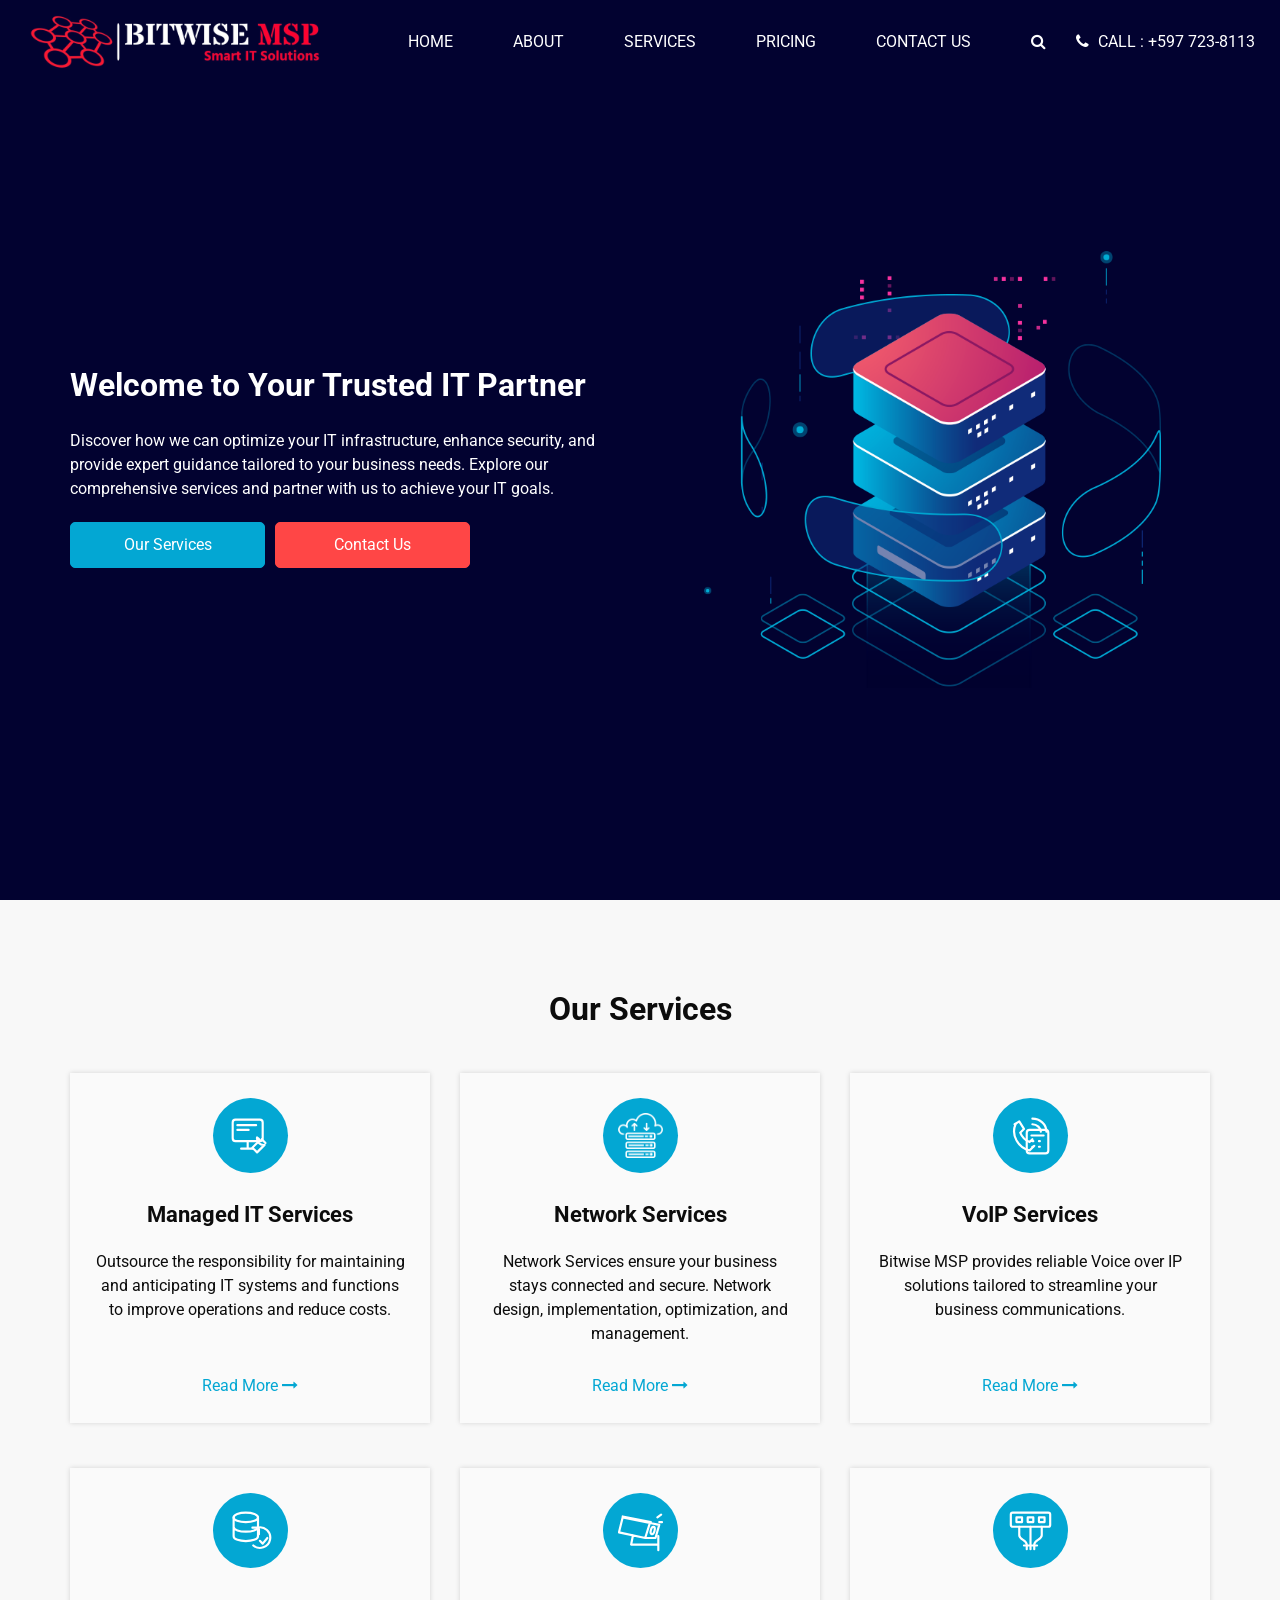
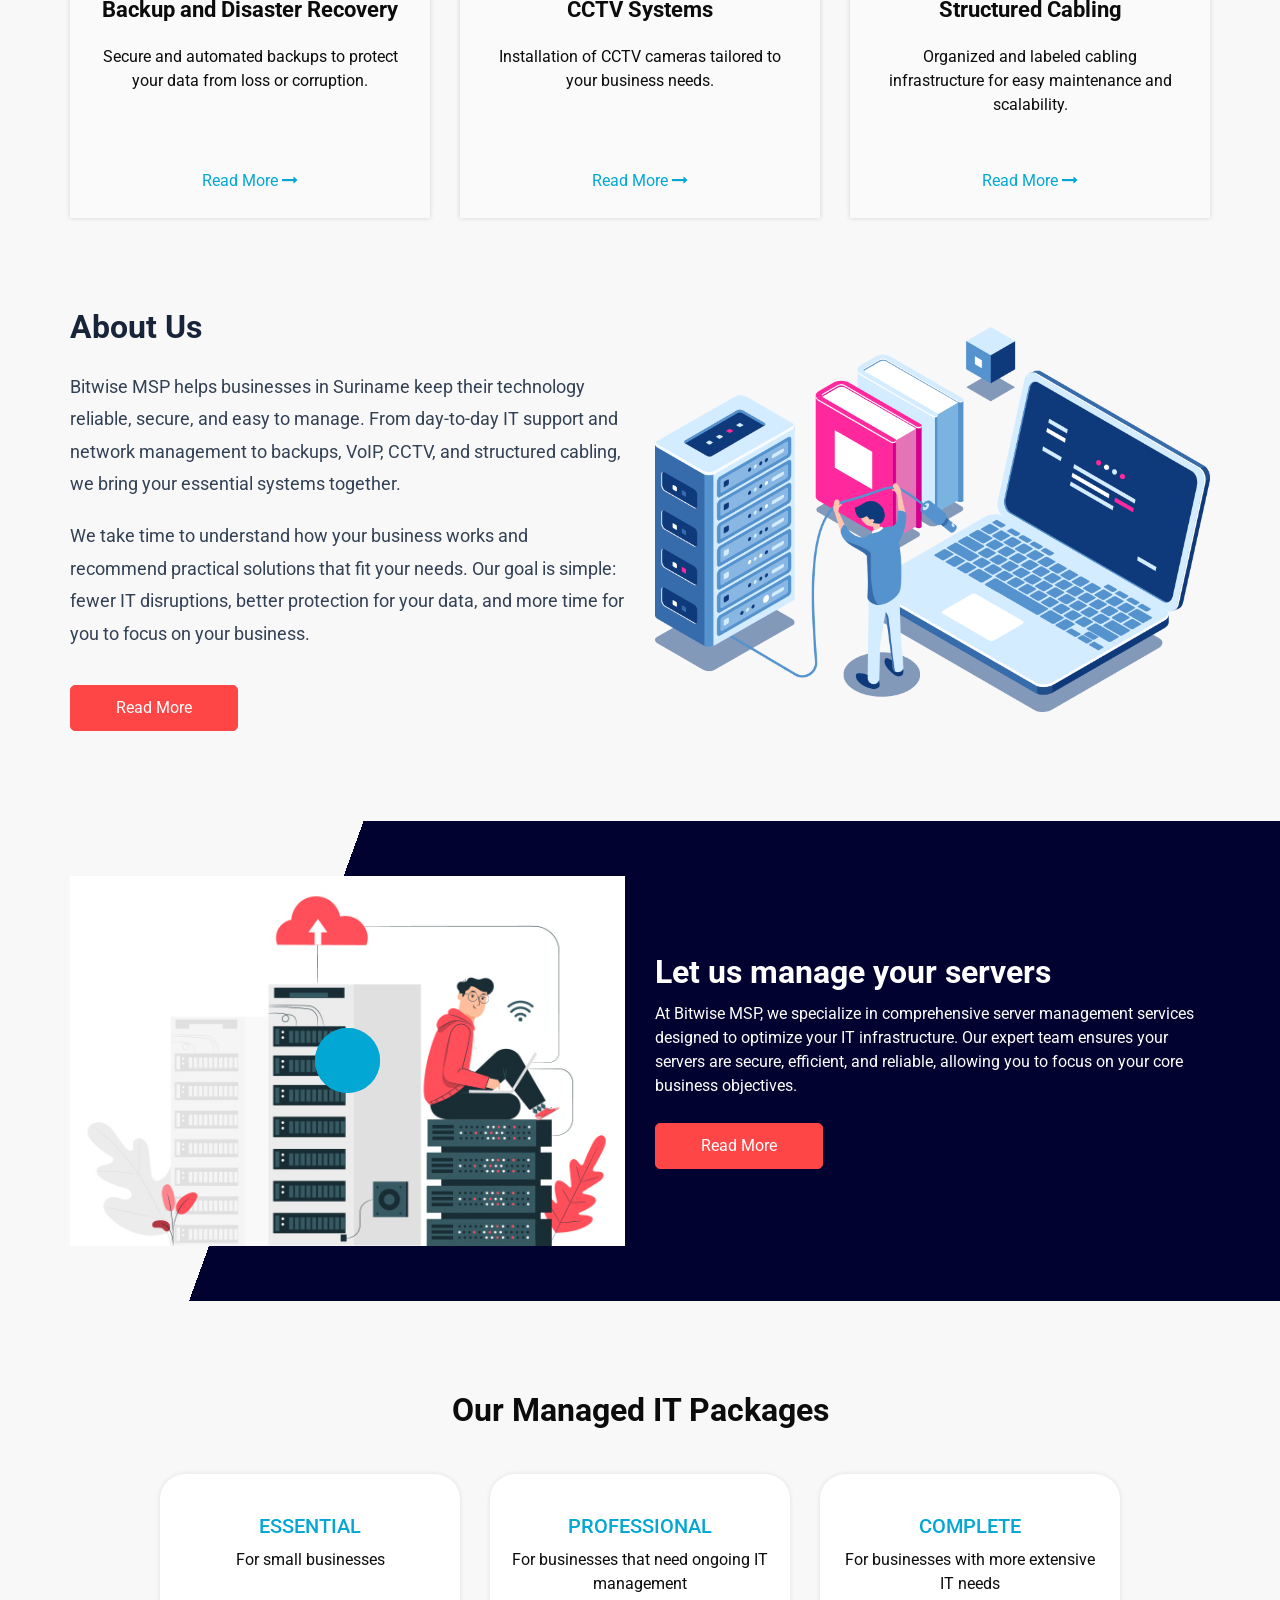
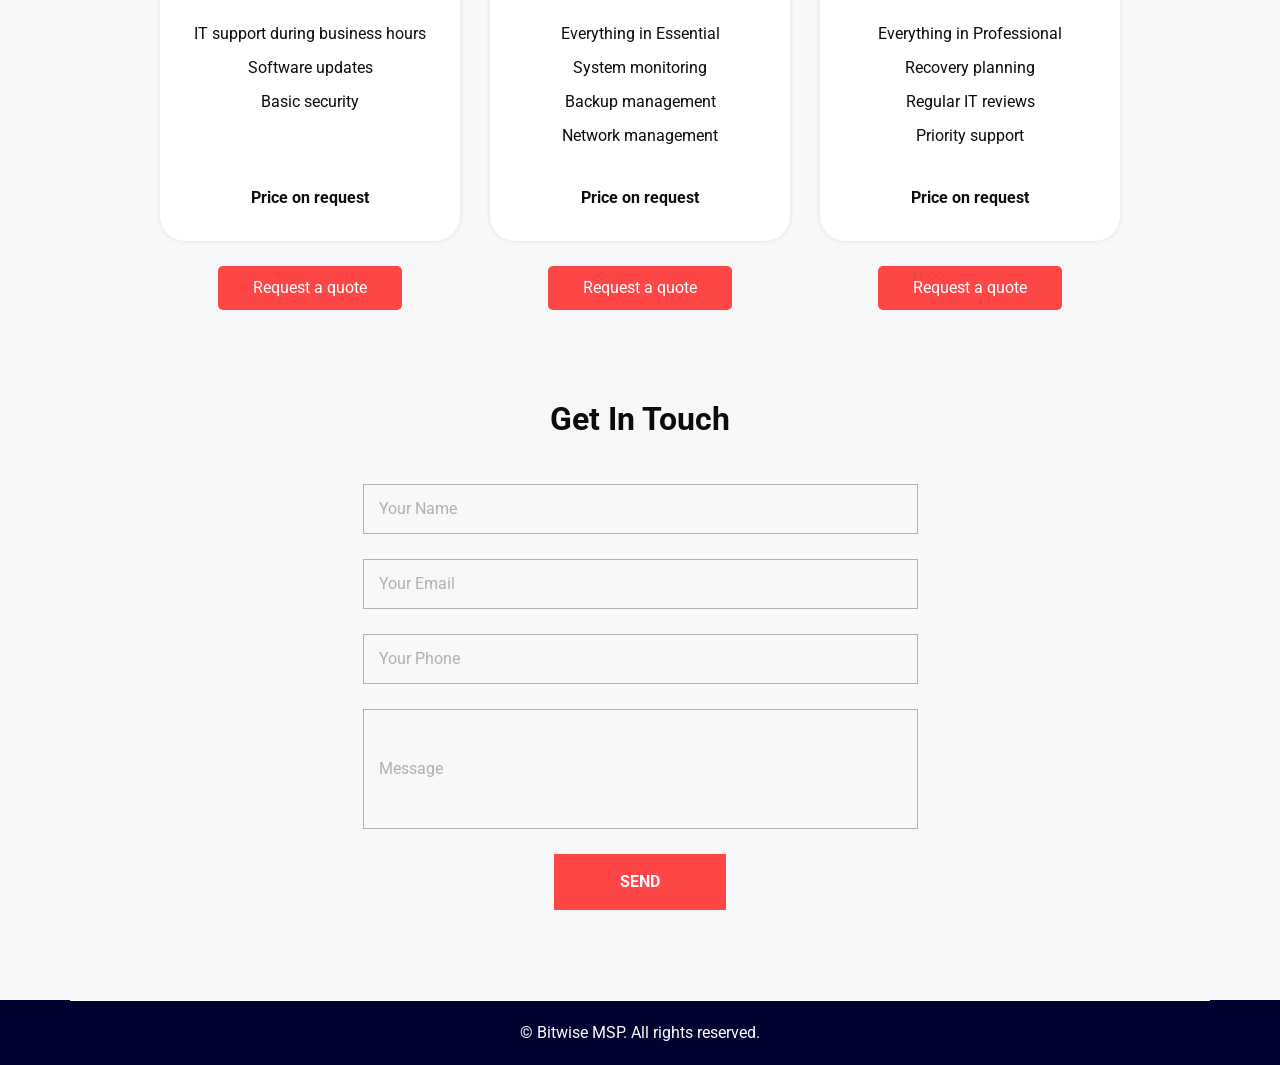
==== index.html @ 3d779094 "Use consistent Bitwise MSP copyright footer" ====
<!DOCTYPE html>
<html>

<head>
  <!-- Basic -->
  <meta charset="utf-8" />
  <meta http-equiv="X-UA-Compatible" content="IE=edge" />
  <!-- Mobile Metas -->
  <meta name="viewport" content="width=device-width, initial-scale=1, shrink-to-fit=no" />
  <!-- Site Metas -->
  <link rel="icon" href="images/fevicon.png" type="image/gif" />
  <meta name="keywords" content="" />
  <meta name="description" content="" />
  <meta name="author" content="" />

  <title>Bitwise MSP</title>

  <!-- bootstrap core css -->
  <link rel="stylesheet" type="text/css" href="css/bootstrap.css" />

  <!-- fonts style -->
  <link href="https://fonts.googleapis.com/css2?family=Roboto:wght@400;500;700;900&display=swap" rel="stylesheet">

  <!-- font awesome style -->
  <link href="css/font-awesome.min.css" rel="stylesheet" />

  <!-- Custom styles for this template -->
  <link href="css/style.css?v=equal-packages" rel="stylesheet" />
  <!-- responsive style -->
  <link href="css/responsive.css" rel="stylesheet" />

</head>

<body>

  <div class="hero_area">
    <!-- header section strats -->
    <header class="header_section">
      <div class="container-fluid">
        <nav class="navbar navbar-expand-lg custom_nav-container ">
          <a class="navbar-brand official-brand" href="index.html" aria-label="Bitwise MSP home"><img src="images/bitwise-official-logo.jpg" alt="Bitwise MSP — Smart IT Solutions" width="2000" height="1500"></a>

          <button class="navbar-toggler" type="button" data-toggle="collapse" data-target="#navbarSupportedContent" aria-controls="navbarSupportedContent" aria-expanded="false" aria-label="Toggle navigation">
            <span class=""> </span>
          </button>

          <div class="collapse navbar-collapse" id="navbarSupportedContent">
            <ul class="navbar-nav  ml-auto">
              <li class="nav-item active">
                <a class="nav-link" href="index.html">Home <span class="sr-only">(current)</span></a>
              </li>
              <li class="nav-item">
                <a class="nav-link" href="about.html"> About</a>
              </li>
              <li class="nav-item">
                <a class="nav-link" href="service.html">Services</a>
              </li>
              <li class="nav-item">
                <a class="nav-link" href="price.html">Pricing</a>
              </li>
              <li class="nav-item">
                <a class="nav-link" href="contact.html">Contact Us</a>
              </li>
            </ul>
            <div class="quote_btn-container">
              <form class="form-inline">
                <button class="btn   nav_search-btn" type="submit">
                  <i class="fa fa-search" aria-hidden="true"></i>
                </button>
              </form>
              <a href="tel:+5977238113">
                <i class="fa fa-phone" aria-hidden="true"></i>
                <span>
                  Call : +597 723-8113
                </span>
              </a>
            </div>
          </div>
        </nav>
      </div>
    </header>
    <!-- end header section -->
    <!-- slider section -->
    <section class="slider_section ">
     <!-- <div id="customCarousel1" class="carousel slide" data-ride="carousel"> -->
        <div class="carousel-inner">
          <div class="carousel-item active">
            <div class="container ">
              <div class="row">
                <div class="col-md-6">
                  <div class="detail-box">
                    <h1>
                      Welcome to Your Trusted IT Partner
                    </h1>
                    <p>
                      Discover how we can optimize your IT infrastructure, enhance security, and provide expert guidance tailored to your business needs. 
                      Explore our comprehensive services and partner with us to achieve your IT goals.</p>
                    <div class="btn-box">
                      <a href="service.html" class="btn-1">
                        Our Services
                      </a>
                      <a href="contact.html" class="btn-2">
                        Contact Us
                      </a>
                    </div>
                  </div>
                </div>
                <div class="col-md-6">
                  <div class="row">
                    <div class=" col-lg-10 mx-auto">
                      <div class="img-box">
                        <img src="images/slider-img.png" alt="">
                      </div>
                    </div>
                  </div>
                </div>
              </div>
            </div>
          </div>
          <div class="carousel-item">
            <div class="container ">
              <div class="row">
                <div class="col-md-6">
                  <div class="detail-box">
                    <h1>
                      Fast & Secure <br>
                      Web Hosting
                    </h1>
                    <p>
                      Anything embarrassing hidden in the middle of text. All the Lorem Ipsuanything embarrassing hidden in the middle of text. All the Lorem Ipsumm </p>
                    <div class="btn-box">
                      <a href="service.html" class="btn-1">
                        Read More
                      </a>
                      <a href="contact.html" class="btn-2">
                        Contact Us
                      </a>
                    </div>
                  </div>
                </div>
                <div class="col-md-6">
                  <div class="row">
                    <div class=" col-lg-10 mx-auto">
                      <div class="img-box">
                        <img src="images/slider-img.png" alt="">
                      </div>
                    </div>
                  </div>
                </div>
              </div>
            </div>
          </div>
          <div class="carousel-item">
            <div class="container ">
              <div class="row">
                <div class="col-md-6">
                  <div class="detail-box">
                    <h1>
                      Fast & Secure <br>
                      Web Hosting
                    </h1>
                    <p>
                      Anything embarrassing hidden in the middle of text. All the Lorem Ipsuanything embarrassing hidden in the middle of text. All the Lorem Ipsumm </p>
                    <div class="btn-box">
                      <a href="service.html" class="btn-1">
                        Read More
                      </a>
                      <a href="contact.html" class="btn-2">
                        Contact Us
                      </a>
                    </div>
                  </div>
                </div>
                <div class="col-md-6">
                  <div class="row">
                    <div class=" col-lg-10 mx-auto">
                      <div class="img-box">
                        <img src="images/slider-img.png" alt="">
                      </div>
                    </div>
                  </div>
                </div>
              </div>
            </div>
          </div>
        </div>
      </div>
    </section>
    <!-- end slider section -->
  </div>

  <!-- service section -->

  <section class="service_section layout_padding">
    <div class="container">
      <div class="heading_container heading_center">
        <h2>
          Our Services
        </h2>
      </div>
    </div>
    <div class="container ">
      <div class="row">
        <div class="col-md-6 col-lg-4">
          <div class="box ">
            <div class="img-box">
              <img src="images/managed-it.svg" alt="Managed IT Services">
            </div>
            <div class="detail-box">
              <h4>
                Managed IT Services
              </h4>
              <p>
                Outsource the responsibility for maintaining and anticipating IT systems and functions to improve operations and reduce costs.
              </p>
              <a href="service.html">
                Read More
                <i class="fa fa-long-arrow-right" aria-hidden="true"></i>

              </a>
            </div>
          </div>
        </div>
        <div class="col-md-6 col-lg-4">
          <div class="box ">
            <div class="img-box">
              <img src="images/s2.png" alt="">
            </div>
            <div class="detail-box">
              <h4>
                Network Services
              </h4>
              <p>
                Network Services ensure your business stays connected and secure. 
                Network design, implementation, optimization, and management.
              </p>
              <a href="service.html">
                Read More
                <i class="fa fa-long-arrow-right" aria-hidden="true"></i>

              </a>
            </div>
          </div>
        </div>
        <div class="col-md-6 col-lg-4 ">
          <div class="box ">
            <div class="img-box">
              <img src="images/voip-phone.svg" alt="VoIP Services">
            </div>
            <div class="detail-box">
              <h4>
                VoIP Services
              </h4>
              <p>
                Bitwise MSP provides reliable Voice over IP solutions tailored to streamline your business communications.
              </p>
              <a href="service.html">
                Read More
                <i class="fa fa-long-arrow-right" aria-hidden="true"></i>

              </a>
            </div>
          </div>
        </div>
        <div class="col-md-6 col-lg-4">
          <div class="box ">
            <div class="img-box">
              <img src="images/backup-recovery.svg" alt="Backup and Disaster Recovery">
            </div>
            <div class="detail-box">
              <h4>
                Backup and Disaster Recovery
              </h4>
              <p>
                Secure and automated backups to protect your data from loss or corruption.
              </p>
              <a href="service.html">
                Read More
                <i class="fa fa-long-arrow-right" aria-hidden="true"></i>

              </a>
            </div>
          </div>
        </div>
        <div class="col-md-6 col-lg-4">
          <div class="box ">
            <div class="img-box">
              <img src="images/cctv-security.svg" alt="CCTV Systems">
            </div>
            <div class="detail-box">
              <h4>
                CCTV Systems
              </h4>
              <p>
                Installation of CCTV cameras tailored to your business needs.
              </p>
              <a href="service.html">
                Read More
                <i class="fa fa-long-arrow-right" aria-hidden="true"></i>

              </a>
            </div>
          </div>
        </div>
        <div class="col-md-6 col-lg-4">
          <div class="box ">
            <div class="img-box">
              <img src="images/structured-cabling.svg" alt="Structured Cabling">
            </div>
            <div class="detail-box">
              <h4>
                Structured Cabling
              </h4>
              <p>
                Organized and labeled cabling infrastructure for easy maintenance and scalability.
              </p>
              <a href="service.html">
                Read More
                <i class="fa fa-long-arrow-right" aria-hidden="true"></i>

              </a>
            </div>
          </div>
        </div>
      </div>
    </div>
  </section>

  <!-- end service section -->

  <!-- about section -->

  <section class="about_section layout_padding-bottom">
    <div class="container  ">
      <div class="row">
        <div class="col-md-6">
          <div class="detail-box">
            <div class="heading_container">
              <h2>
                About Us
              </h2>
            </div>
            <p>Bitwise MSP helps businesses in Suriname keep their technology reliable, secure, and easy to manage. From day-to-day IT support and network management to backups, VoIP, CCTV, and structured cabling, we bring your essential systems together.</p>
            <p>We take time to understand how your business works and recommend practical solutions that fit your needs. Our goal is simple: fewer IT disruptions, better protection for your data, and more time for you to focus on your business.</p>
            <a href="about.html">
              Read More
            </a>
          </div>
        </div>
        <div class="col-md-6 ">
          <div class="img-box">
            <img src="images/about-img.png" alt="">
          </div>
        </div>

      </div>
    </div>
  </section>

  <!-- end about section -->


  <!-- server section -->

  <section class="server_section">
    <div class="container ">
      <div class="row">
        <div class="col-md-6">
          <div class="img-box">
            <img src="images/server-img.jpg" alt="">
            <div class="play_btn">
              <!-- <button>
                <i class="fa fa-play" aria-hidden="true"></i>
              </button> -->
            </div>
          </div>
        </div>
        <div class="col-md-6">
          <div class="detail-box">
            <div class="heading_container">
              <h2>
                Let us manage your servers
              </h2>
              <p>
                At Bitwise MSP, we specialize in comprehensive server management services designed to optimize your IT infrastructure. Our expert team ensures your servers are secure, efficient, and reliable, allowing you to focus on your core business objectives.
              </p>
            </div>
            <a href="service.html">
              Read More
            </a>
          </div>
        </div>
      </div>
    </div>
  </section>

  <!-- end server section -->

  <!-- price section -->

  <section class="price_section layout_padding"><div class="container"><div class="heading_container heading_center"><h2>Our Managed IT Packages</h2></div><div class="price_container"><div class="box"><div class="detail-box"><h6>Essential</h6><p>For small businesses</p><ul class="price_features"><li>IT support during business hours</li><li>Software updates</li><li>Basic security</li></ul><p><strong>Price on request</strong></p></div><div class="btn-box"><a href="contact.html">Request a quote</a></div></div>
<div class="box"><div class="detail-box"><h6>Professional</h6><p>For businesses that need ongoing IT management</p><ul class="price_features"><li>Everything in Essential</li><li>System monitoring</li><li>Backup management</li><li>Network management</li></ul><p><strong>Price on request</strong></p></div><div class="btn-box"><a href="contact.html">Request a quote</a></div></div>
<div class="box"><div class="detail-box"><h6>Complete</h6><p>For businesses with more extensive IT needs</p><ul class="price_features"><li>Everything in Professional</li><li>Recovery planning</li><li>Regular IT reviews</li><li>Priority support</li></ul><p><strong>Price on request</strong></p></div><div class="btn-box"><a href="contact.html">Request a quote</a></div></div></div></div></section>

  <!-- price section -->

  <!-- contact section -->
  <section class="contact_section layout_padding-bottom">
    <div class="container">
      <div class="heading_container heading_center">
        <h2>
          Get In Touch
        </h2>
      </div>
      <div class="row">
        <div class="col-md-8 col-lg-6 mx-auto">
          <div class="form_container">
            <form action="">
              <div>
                <input type="text" placeholder="Your Name" />
              </div>
              <div>
                <input type="email" placeholder="Your Email" />
              </div>
              <div>
                <input type="text" placeholder="Your Phone" />
              </div>
              <div>
                <input type="text" class="message-box" placeholder="Message" />
              </div>
              <div class="btn_box ">
                <button>
                  SEND
                </button>
              </div>
            </form>
          </div>
        </div>
      </div>
    </div>
  </section>
  <!-- end contact section -->

  <!-- footer section -->
  <footer class="footer_section">
    <div class="container">
      <p>
        &copy; <span id="displayYear"></span> <a href="https://bitwisesr.com/">Bitwise MSP</a>. All rights reserved.
      </p>
    </div>
  </footer>
  <!-- footer section -->

  <!-- jQery -->
  <script src="js/jquery-3.4.1.min.js"></script>
  <!-- bootstrap js -->
  <script src="js/bootstrap.js"></script>
  <!-- custom js -->
  <script src="js/custom.js"></script>

  <script src="https://support.bitwisesr.com/assets/chat/chat-no-jquery.min.js"></script>
<script>
(function() {
  new ZammadChat({
    fontSize: '12px',
    chatId: 1
  });
})();
</script>

</body>
</html>
---- css/style.css ----
body {
  font-family: "Roboto", sans-serif;
  color: #0c0c0c;
  background-color: #f8f8f8;
  overflow-x: hidden;
}

.layout_padding {
  padding: 90px 0;
}

.layout_padding2 {
  padding: 75px 0;
}

.layout_padding2-top {
  padding-top: 75px;
}

.layout_padding2-bottom {
  padding-bottom: 75px;
}

.layout_padding-top {
  padding-top: 90px;
}

.layout_padding-bottom {
  padding-bottom: 90px;
}

.heading_container {
  display: -webkit-box;
  display: -ms-flexbox;
  display: flex;
  -webkit-box-orient: vertical;
  -webkit-box-direction: normal;
      -ms-flex-direction: column;
          flex-direction: column;
  -webkit-box-align: start;
      -ms-flex-align: start;
          align-items: flex-start;
}

.heading_container h2 {
  position: relative;
  font-weight: bold;
  margin: 0;
}

.heading_container.heading_center {
  -webkit-box-align: center;
      -ms-flex-align: center;
          align-items: center;
  text-align: center;
}

.heading_container p {
  margin-top: 10px;
  margin-bottom: 0;
}

.container_border_style {
  position: relative;
  padding: 20px;
}

.container_border_style::before, .container_border_style::after {
  content: "";
  position: absolute;
  top: 50%;
  width: 3px;
  height: 90px;
  background-color: #03a7d3;
  -webkit-transform: translateY(-50%);
          transform: translateY(-50%);
}

.container_border_style::before {
  left: 0;
}

.container_border_style::after {
  right: 0;
}

a,
a:hover,
a:focus {
  text-decoration: none;
}

a:hover,
a:focus {
  color: initial;
}

.btn,
.btn:focus {
  outline: none !important;
  -webkit-box-shadow: none;
          box-shadow: none;
}

/*header section*/
.hero_area {
  position: relative;
  background-color: #020230;
  min-height: 100vh;
  display: -webkit-box;
  display: -ms-flexbox;
  display: flex;
  -webkit-box-orient: vertical;
  -webkit-box-direction: normal;
      -ms-flex-direction: column;
          flex-direction: column;
}

.sub_page .hero_area {
  min-height: auto;
}

.header_section .container-fluid {
  padding-right: 25px;
  padding-left: 25px;
}

.navbar-brand span {
  font-weight: bold;
  color: #ffffff;
  font-size: 24px;
  text-transform: uppercase;
}

.custom_nav-container {
  padding: 10px 0;
}

.custom_nav-container .navbar-nav .nav-item .nav-link {
  padding: 3px 15px;
  margin: 10px 15px;
  color: #ffffff;
  text-align: center;
  text-transform: uppercase;
}

.custom_nav-container .nav_search-btn {
  width: 35px;
  height: 35px;
  padding: 0;
  border: none;
  color: #ffffff;
  margin: 0 20px;
}

.custom_nav-container .navbar-toggler {
  outline: none;
}

.custom_nav-container .navbar-toggler {
  padding: 0;
  width: 37px;
  height: 42px;
  -webkit-transition: all 0.3s;
  transition: all 0.3s;
}

.custom_nav-container .navbar-toggler span {
  display: block;
  width: 35px;
  height: 4px;
  background-color: #ffffff;
  margin: 7px 0;
  -webkit-transition: all 0.3s;
  transition: all 0.3s;
  position: relative;
  border-radius: 5px;
  transition: all 0.3s;
}

.custom_nav-container .navbar-toggler span::before, .custom_nav-container .navbar-toggler span::after {
  content: "";
  position: absolute;
  left: 0;
  height: 100%;
  width: 100%;
  background-color: #ffffff;
  top: -10px;
  border-radius: 5px;
  -webkit-transition: all 0.3s;
  transition: all 0.3s;
}

.custom_nav-container .navbar-toggler span::after {
  top: 10px;
}

.custom_nav-container .navbar-toggler[aria-expanded="true"] {
  -webkit-transform: rotate(360deg);
          transform: rotate(360deg);
}

.custom_nav-container .navbar-toggler[aria-expanded="true"] span {
  -webkit-transform: rotate(45deg);
          transform: rotate(45deg);
}

.custom_nav-container .navbar-toggler[aria-expanded="true"] span::before, .custom_nav-container .navbar-toggler[aria-expanded="true"] span::after {
  -webkit-transform: rotate(90deg);
          transform: rotate(90deg);
  top: 0;
}

.custom_nav-container .navbar-toggler[aria-expanded="true"] .s-1 {
  -webkit-transform: rotate(45deg);
          transform: rotate(45deg);
  margin: 0;
  margin-bottom: -4px;
}

.custom_nav-container .navbar-toggler[aria-expanded="true"] .s-2 {
  display: none;
}

.custom_nav-container .navbar-toggler[aria-expanded="true"] .s-3 {
  -webkit-transform: rotate(-45deg);
          transform: rotate(-45deg);
  margin: 0;
  margin-top: -4px;
}

.custom_nav-container .navbar-toggler[aria-expanded="false"] .s-1,
.custom_nav-container .navbar-toggler[aria-expanded="false"] .s-2,
.custom_nav-container .navbar-toggler[aria-expanded="false"] .s-3 {
  -webkit-transform: none;
          transform: none;
}

.quote_btn-container {
  display: -webkit-box;
  display: -ms-flexbox;
  display: flex;
  -webkit-box-align: center;
      -ms-flex-align: center;
          align-items: center;
}

.quote_btn-container a {
  color: #ffffff;
  text-transform: uppercase;
}

.quote_btn-container a span {
  margin-left: 5px;
}

/*end header section*/
/* slider section */
.slider_section {
  -webkit-box-flex: 1;
      -ms-flex: 1;
          flex: 1;
  display: -webkit-box;
  display: -ms-flexbox;
  display: flex;
  -webkit-box-align: center;
      -ms-flex-align: center;
          align-items: center;
  padding-top: 45px;
  padding-bottom: 90px;
}

.slider_section .row {
  -webkit-box-align: center;
      -ms-flex-align: center;
          align-items: center;
}

.slider_section #customCarousel1 {
  width: 100%;
  position: unset;
}

.slider_section .detail-box {
  color: #ffffff;
}

.slider_section .detail-box h1 {
  font-weight: bold;
  margin-bottom: 25px;
  font-size: 2rem;
}

.slider_section .detail-box h1 span {
  font-size: 3rem;
  color: #03a7d3;
}

.slider_section .detail-box .btn-box {
  display: -webkit-box;
  display: -ms-flexbox;
  display: flex;
  margin: 0 -5px;
}

.slider_section .detail-box a {
  margin: 5px;
  width: 195px;
  text-align: center;
}

.slider_section .detail-box .btn-1 {
  display: inline-block;
  padding: 10px 15px;
  background-color: #03a7d3;
  color: #ffffff;
  border-radius: 5px;
  border: 1px solid #03a7d3;
  -webkit-transition: all .3s;
  transition: all .3s;
}

.slider_section .detail-box .btn-1:hover {
  background-color: transparent;
  color: #03a7d3;
}

.slider_section .detail-box .btn-2 {
  display: inline-block;
  padding: 10px 15px;
  background-color: #ff4646;
  color: #ffffff;
  border-radius: 5px;
  border: 1px solid #ff4646;
  -webkit-transition: all .3s;
  transition: all .3s;
}

.slider_section .detail-box .btn-2:hover {
  background-color: transparent;
  color: #ff4646;
}

.slider_section .img-box img {
  width: 100%;
}

.slider_section .carousel_btn-box {
  position: absolute;
  bottom: 0;
  left: 0;
  display: -webkit-box;
  display: -ms-flexbox;
  display: flex;
  -webkit-box-pack: justify;
      -ms-flex-pack: justify;
          justify-content: space-between;
  width: 100%;
  height: 50px;
  z-index: 3;
  font-size: 22px;
}

.slider_section .carousel_btn-box .carousel-control-prev,
.slider_section .carousel_btn-box .carousel-control-next {
  position: unset;
  width: 50px;
  height: 50px;
  background-color: #03a7d3;
  opacity: 1;
  font-size: 28px;
  -webkit-transition: all .3s;
  transition: all .3s;
}

.slider_section .carousel_btn-box .carousel-control-prev:hover,
.slider_section .carousel_btn-box .carousel-control-next:hover {
  background-color: #ffffff;
  color: #000000;
}

.about_section .row {
  -webkit-box-align: center;
      -ms-flex-align: center;
          align-items: center;
}

.about_section .img-box img {
  max-width: 100%;
}

.about_section .detail-box p {
  color: #999;
  margin-top: 15px;
}

.about_section .detail-box a {
  display: inline-block;
  padding: 10px 45px;
  background-color: #ff4646;
  color: #ffffff;
  border-radius: 5px;
  border: 1px solid #ff4646;
  -webkit-transition: all .3s;
  transition: all .3s;
  margin-top: 15px;
}

.about_section .detail-box a:hover {
  background-color: transparent;
  color: #ff4646;
}

.service_section {
  position: relative;
}

.service_section .box {
  margin-top: 45px;
  display: -webkit-box;
  display: -ms-flexbox;
  display: flex;
  -webkit-box-orient: vertical;
  -webkit-box-direction: normal;
      -ms-flex-direction: column;
          flex-direction: column;
  -webkit-box-align: center;
      -ms-flex-align: center;
          align-items: center;
  text-align: center;
  padding: 25px;
  background-color: #fafafa;
  -webkit-box-shadow: 0 0 5px 0 rgba(0, 0, 0, 0.15);
          box-shadow: 0 0 5px 0 rgba(0, 0, 0, 0.15);
}

.service_section .box .img-box {
  width: 75px;
  height: 75px;
  background-color: #03a7d3;
  border-radius: 100%;
  display: -webkit-box;
  display: -ms-flexbox;
  display: flex;
  -webkit-box-pack: center;
      -ms-flex-pack: center;
          justify-content: center;
  -webkit-box-align: center;
      -ms-flex-align: center;
          align-items: center;
  -webkit-transition: all .2s;
  transition: all .2s;
  padding: 10px;
}

.service_section .box .img-box img {
  width: 100%;
  max-width: 45px;
  max-height: 45px;
}

.service_section .box .detail-box {
  margin-top: 15px;
}

.service_section .box .detail-box h4 {
  font-weight: bold;
  font-size: 22px;
}

.service_section .box .detail-box a {
  color: #03a7d3;
}

.service_section .box .detail-box a:hover {
  color: #ff4646;
}

.service_section .box:hover .img-box {
  background-color: #ff4646;
}

.server_section {
  background: linear-gradient(110deg, transparent 25%, #020230 25%);
  padding: 55px 0;
  color: #ffffff;
}

.server_section .row {
  -webkit-box-align: center;
      -ms-flex-align: center;
          align-items: center;
}

.server_section .img-box {
  position: relative;
}

.server_section .img-box img {
  width: 100%;
}

.server_section .img-box .play_btn {
  position: absolute;
  top: 50%;
  left: 50%;
  display: -webkit-box;
  display: -ms-flexbox;
  display: flex;
  -webkit-box-align: center;
      -ms-flex-align: center;
          align-items: center;
  -webkit-box-pack: center;
      -ms-flex-pack: center;
          justify-content: center;
  width: 65px;
  height: 65px;
  -webkit-transform: translate(-50%, -50%);
          transform: translate(-50%, -50%);
  border: none;
}

.server_section .img-box .play_btn button {
  background-color: transparent;
  border: none;
  background-color: #03a7d3;
  color: #ffffff;
  width: 100%;
  height: 100%;
  border-radius: 100%;
  position: relative;
  z-index: 3;
  outline: none;
}

.server_section .img-box .play_btn:before, .server_section .img-box .play_btn:after {
  content: "";
  width: 100%;
  height: 100%;
  position: absolute;
  top: 50%;
  left: 50%;
  background-color: #03a7d3;
  opacity: 1;
  border-radius: 100%;
  -webkit-transform: translate(-50%, -50%);
          transform: translate(-50%, -50%);
}

.server_section .img-box .play_btn:before {
  z-index: 2;
  -webkit-animation: before-animation 1500ms infinite;
          animation: before-animation 1500ms infinite;
}

.server_section .img-box .play_btn:after {
  z-index: 1;
  -webkit-animation: after-animation 1500ms infinite;
          animation: after-animation 1500ms infinite;
}

@-webkit-keyframes before-animation {
  0% {
    -webkit-transform: translateX(-50%) translateY(-50%) translateZ(0) scale(1);
            transform: translateX(-50%) translateY(-50%) translateZ(0) scale(1);
    opacity: 1;
  }
  100% {
    -webkit-transform: translateX(-50%) translateY(-50%) translateZ(0) scale(1.5);
            transform: translateX(-50%) translateY(-50%) translateZ(0) scale(1.5);
    opacity: 0;
  }
}

@keyframes before-animation {
  0% {
    -webkit-transform: translateX(-50%) translateY(-50%) translateZ(0) scale(1);
            transform: translateX(-50%) translateY(-50%) translateZ(0) scale(1);
    opacity: 1;
  }
  100% {
    -webkit-transform: translateX(-50%) translateY(-50%) translateZ(0) scale(1.5);
            transform: translateX(-50%) translateY(-50%) translateZ(0) scale(1.5);
    opacity: 0;
  }
}

@-webkit-keyframes after-animation {
  0% {
    -webkit-transform: translateX(-50%) translateY(-50%) translateZ(0) scale(1);
            transform: translateX(-50%) translateY(-50%) translateZ(0) scale(1);
    opacity: 1;
  }
  100% {
    -webkit-transform: translateX(-50%) translateY(-50%) translateZ(0) scale(2);
            transform: translateX(-50%) translateY(-50%) translateZ(0) scale(2);
    opacity: 0;
  }
}

@keyframes after-animation {
  0% {
    -webkit-transform: translateX(-50%) translateY(-50%) translateZ(0) scale(1);
            transform: translateX(-50%) translateY(-50%) translateZ(0) scale(1);
    opacity: 1;
  }
  100% {
    -webkit-transform: translateX(-50%) translateY(-50%) translateZ(0) scale(2);
            transform: translateX(-50%) translateY(-50%) translateZ(0) scale(2);
    opacity: 0;
  }
}

.server_section .detail-box a {
  display: inline-block;
  padding: 10px 45px;
  background-color: #ff4646;
  color: #ffffff;
  border-radius: 5px;
  border: 1px solid #ff4646;
  -webkit-transition: all .3s;
  transition: all .3s;
  margin-top: 25px;
}

.server_section .detail-box a:hover {
  background-color: transparent;
  color: #ff4646;
}

.price_section .price_container {
  display: -webkit-box;
  display: -ms-flexbox;
  display: flex;
  -ms-flex-wrap: wrap;
      flex-wrap: wrap;
  -webkit-box-pack: center;
      -ms-flex-pack: center;
          justify-content: center;
  text-align: center;
}

.price_section .price_container .box {
  margin: 45px 15px 0 15px;
}

.price_section .price_container .box .detail-box {
  width: 300px;
  padding: 40px 20px 15px 20px;
  background-color: #fff;
  border-radius: 25px;
  -webkit-box-shadow: 0 0 5px 0 rgba(0, 0, 0, 0.1);
          box-shadow: 0 0 5px 0 rgba(0, 0, 0, 0.1);
}

.price_section .price_container .box .detail-box h2 {
  font-weight: bold;
}

.price_section .price_container .box .detail-box h2 span {
  font-size: 3rem;
}

.price_section .price_container .box .detail-box h6 {
  text-transform: uppercase;
  color: #03a7d3;
  font-size: 20px;
  margin-bottom: 10px;
}

.price_section .price_container .box .price_features {
  padding: 0;
  list-style-type: none;
}

.price_section .price_container .box .price_features li {
  margin: 10px 0;
}

.price_section .price_container .box .btn-box {
  margin-top: 25px;
}

.price_section .price_container .box .btn-box a {
  display: inline-block;
  padding: 10px 35px;
  background-color: #ff4646;
  color: #ffffff;
  border-radius: 5px;
  border: 1px solid #ff4646;
  -webkit-transition: all .3s;
  transition: all .3s;
  border: none;
}

.price_section .price_container .box .btn-box a:hover {
  background-color: transparent;
  color: #ff4646;
}

.price_section .price_container .box .btn-box a:hover {
  background-color: #03a7d3;
  color: #ffffff;
}

.price_section .price_container .box:hover {
  color: #ffffff;
}

.price_section .price_container .box:hover .detail-box {
  background-color: #03a7d3;
}

.price_section .price_container .box:hover h6 {
  color: #ffffff;
}

.price_section .price_container .box:hover a {
  background-color: #03a7d3;
  color: #ffffff;
}

.client_section {
  padding-bottom: 45px;
}

.client_section .heading_container {
  margin-bottom: 35px;
}

.client_section .box {
  display: -webkit-box;
  display: -ms-flexbox;
  display: flex;
  -webkit-box-align: center;
      -ms-flex-align: center;
          align-items: center;
  margin: 45px 0;
}

.client_section .box .img-box {
  width: 125px;
  height: 125px;
  min-width: 125px;
  border-radius: 100%;
  overflow: hidden;
  margin-right: -65px;
  position: relative;
}

.client_section .box .img-box img {
  width: 100%;
}

.client_section .box .client_info {
  display: -webkit-box;
  display: -ms-flexbox;
  display: flex;
  -webkit-box-pack: justify;
      -ms-flex-pack: justify;
          justify-content: space-between;
}

.client_section .box .client_info .client_name h5 {
  font-weight: bold;
  color: #03a7d3;
  margin-bottom: 0;
  text-transform: uppercase;
}

.client_section .box .client_info .client_name h6 {
  margin-bottom: 0;
  color: #ff4646;
  font-weight: normal;
  font-size: 14px;
  text-transform: uppercase;
}

.client_section .box .client_info i {
  font-size: 24px;
  color: #03a7d3;
}

.client_section .box p {
  margin-top: 25px;
}

.client_section .box .detail-box {
  background-color: #ffffff;
  padding: 45px 45px 45px 85px;
  -webkit-box-shadow: 0 0 5px 0 rgba(0, 0, 0, 0.2);
          box-shadow: 0 0 5px 0 rgba(0, 0, 0, 0.2);
}

.client_section .carousel-control-prev,
.client_section .carousel-control-next {
  width: 50px;
  height: 50px;
  background-color: #03a7d3;
  opacity: 1;
  font-size: 28px;
  font-weight: bold;
  top: 50%;
  -webkit-transform: translateY(-50%);
          transform: translateY(-50%);
}

.client_section .carousel-control-prev {
  left: 0;
}

.client_section .carousel-control-next {
  right: 0;
}

.contact_section {
  position: relative;
}

.contact_section .heading_container {
  margin-bottom: 45px;
}

.contact_section .form_container input {
  width: 100%;
  border: 1px solid #b0b0b0;
  height: 50px;
  margin-bottom: 25px;
  padding-left: 15px;
  background-color: transparent;
  outline: none;
  color: #101010;
}

.contact_section .form_container input::-webkit-input-placeholder {
  color: #b0b0b0;
}

.contact_section .form_container input:-ms-input-placeholder {
  color: #b0b0b0;
}

.contact_section .form_container input::-ms-input-placeholder {
  color: #b0b0b0;
}

.contact_section .form_container input::placeholder {
  color: #b0b0b0;
}

.contact_section .form_container input.message-box {
  height: 120px;
}

.contact_section .form_container .btn_box {
  display: -webkit-box;
  display: -ms-flexbox;
  display: flex;
  -webkit-box-pack: center;
      -ms-flex-pack: center;
          justify-content: center;
}

.contact_section .form_container button {
  border: none;
  text-transform: uppercase;
  display: inline-block;
  padding: 15px 65px;
  background-color: #ff4646;
  color: #ffffff;
  border-radius: 0;
  border: 1px solid #ff4646;
  -webkit-transition: all .3s;
  transition: all .3s;
  font-weight: bold;
}

.contact_section .form_container button:hover {
  background-color: transparent;
  color: #ff4646;
}

/* info section */
.info_section {
  background-color: #020230;
  color: #ffffff;
}

.info_section h4 {
  font-weight: 600;
  margin-bottom: 20px;
}

.info_section .info_contact .contact_link_box {
  display: -webkit-box;
  display: -ms-flexbox;
  display: flex;
  -webkit-box-orient: vertical;
  -webkit-box-direction: normal;
      -ms-flex-direction: column;
          flex-direction: column;
}

.info_section .info_contact .contact_link_box a {
  margin: 5px 0;
  color: #ffffff;
}

.info_section .info_contact .contact_link_box a i {
  margin-right: 5px;
}

.info_section .info_contact .contact_link_box a:hover {
  color: #ff4646;
}

.info_section .info_social {
  display: -webkit-box;
  display: -ms-flexbox;
  display: flex;
  margin-top: 20px;
}

.info_section .info_social a {
  display: -webkit-box;
  display: -ms-flexbox;
  display: flex;
  -webkit-box-pack: center;
      -ms-flex-pack: center;
          justify-content: center;
  -webkit-box-align: center;
      -ms-flex-align: center;
          align-items: center;
  color: #ffffff;
  border-radius: 100%;
  margin-right: 10px;
  font-size: 24px;
}

.info_section .info_social a:hover {
  color: #ff4646;
}

.info_section .info_links {
  display: -webkit-box;
  display: -ms-flexbox;
  display: flex;
  -webkit-box-orient: vertical;
  -webkit-box-direction: normal;
      -ms-flex-direction: column;
          flex-direction: column;
  -ms-flex-wrap: wrap;
      flex-wrap: wrap;
}

.info_section .info_links a {
  display: -webkit-box;
  display: -ms-flexbox;
  display: flex;
  -webkit-box-align: center;
      -ms-flex-align: center;
          align-items: center;
  margin-bottom: 15px;
  color: #ffffff;
}

.info_section .info_links a img {
  margin-right: 10px;
}

.info_section .info_links a:hover, .info_section .info_links a.active {
  color: #ff4646;
}

.info_section form input {
  border: none;
  border-bottom: 1px solid #ffffff;
  background-color: transparent;
  width: 100%;
  height: 45px;
  color: #ffffff;
  outline: none;
}

.info_section form input::-webkit-input-placeholder {
  color: #ffffff;
}

.info_section form input:-ms-input-placeholder {
  color: #ffffff;
}

.info_section form input::-ms-input-placeholder {
  color: #ffffff;
}

.info_section form input::placeholder {
  color: #ffffff;
}

.info_section form button {
  width: 100%;
  text-align: center;
  display: inline-block;
  padding: 10px 55px;
  background-color: #ff4646;
  color: #ffffff;
  border-radius: 0;
  border: 1px solid #ff4646;
  -webkit-transition: all .3s;
  transition: all .3s;
  margin-top: 15px;
}

.info_section form button:hover {
  background-color: transparent;
  color: #ff4646;
}

/* end info section */
/* footer section*/
.footer_section {
  position: relative;
  background-color: #020230;
  text-align: center;
}

.footer_section p {
  color: #ffffff;
  padding: 20px 0;
  margin: 0;
  border-top: 1px solid #ffffff;
}

.footer_section p a {
  color: inherit;
}
/*# sourceMappingURL=style.css.map */
/* Official supplied logo: frame away the image margins without changing the artwork. */
.custom_nav-container .official-brand{position:relative;display:block;width:300px;height:64px;overflow:hidden;flex-shrink:0;margin-right:20px;mix-blend-mode:screen;}
.custom_nav-container .official-brand img{position:absolute;width:128%;max-width:none;height:auto;left:50%;top:50%;transform:translate(-50%,-50%);}
@media(max-width:575px){.custom_nav-container .official-brand{width:235px;height:52px;margin-right:8px;}}
@media(max-width:360px){.custom_nav-container .official-brand{width:195px;height:44px;}}

/* Uniform service cards across rows; stack naturally on small screens. */
.service_section .row > [class*="col-"]{display:flex;}
.service_section .box{width:100%;min-height:350px;display:flex;flex-direction:column;align-items:center;}
.service_section .box .detail-box{flex:1;width:100%;display:flex;flex-direction:column;align-items:center;}
.service_section .box .detail-box h4{min-height:54px;display:flex;align-items:center;justify-content:center;}
.service_section .box .detail-box p{min-height:96px;}
.service_section .box .detail-box a{margin-top:auto;}
@media(max-width:575px){.service_section .box{min-height:350px;}}

/* Readable About Us text on the light page background. */
.about_section{color:#17243a;}
.about_section .detail-box p,.about_section .detail-box li{color:#334155;font-size:16px;line-height:1.75;}
.about_section .detail-box h2,.about_section .detail-box h3{color:#17243a;}
.about_section .detail-box h3{font-size:22px;margin-top:26px;}

/* Comfortable About Us reading rhythm. */
.about_section .detail-box p{font-size:18px;line-height:1.8;color:#334155;margin:0 0 20px;max-width:62ch;}
.about_section .detail-box h2{margin-bottom:24px;}
.about_section .detail-box h3{margin-top:24px;margin-bottom:12px;}

/* Equal-sized managed IT package cards and aligned quote buttons. */
.price_section .price_container .box{width:300px;max-width:100%;display:flex;flex-direction:column;}
.price_section .price_container .box .detail-box{width:100%;min-height:360px;flex:1;display:flex;flex-direction:column;}
.price_section .price_container .box .detail-box > p:first-of-type{min-height:48px;}
.price_section .price_container .box .detail-box > p:last-child{margin-top:auto;padding-top:12px;}
.price_section .price_container .box .btn-box{margin-top:25px;}
---- css/responsive.css ----
@media (max-width: 1300px) {}

@media (max-width: 1120px) {}

@media (max-width: 992px) {
  .hero_area {
    min-height: auto;
  }

  #navbarSupportedContent {
    padding: 15px 0 25px 0;
  }

  .quote_btn-container {
    flex-direction: column;
    align-items: center;
  }

  .quote_btn-container a {
    margin-right: 0;
    margin-top: 10px;
  }

  .slider_section {
    padding: 45px 0 90px 0;
  }


  .client_section .box {
    margin: 15px;
  }

  .client_section .carousel_btn-box {
    display: flex;
    justify-content: center;
    margin-top: 45px;
  }

  .client_section .carousel-control-prev,
  .client_section .carousel-control-next {
    position: unset;
    margin: 0 2.5px;
    width: 45px;
    height: 45px;
  }

  .info_section .info_main_row>div {
    margin-bottom: 25px;
  }
}

@media (max-width: 768px) {
  .slider_section .detail-box {
    margin-bottom: 45px;
    text-align: center;
  }

  .slider_section .detail-box .btn-box {
    justify-content: center;
  }

  .about_section .detail-box {
    margin-bottom: 45px;
  }


  .service_section .row .service_col_middle {
    order: 2;
  }

  .service_section .service_col_middle .box {
    margin-bottom: 45px;
  }

  .server_section {
    background: none;
    background-color: #020230;
  }

  .server_section .img-box {
    margin-bottom: 25px;
  }

  .contact_section .form_container {
    margin-right: 0;
    margin-bottom: 45px;
  }

  .info_section .row>div {
    display: flex;
    flex-direction: column;
    align-items: center;
    text-align: center;
    margin-bottom: 35px;
  }

  .info_section .info_links {
    align-items: center;
  }
}

@media (max-width: 576px) {


  .client_section .box {
    flex-direction: column;
    align-items: center;
  }

  .client_section .box .detail-box {
    padding: 85px 45px 45px 45px;

  }

  .client_section .box .img-box {
    margin-right: 0;
    margin-bottom: -65px;
  }
}

@media (max-width: 480px) {}

@media (max-width: 420px) {}

@media (max-width: 376px) {
  .slider_section .detail_box h1 {
    font-size: 2.5rem;
  }
}

@media (min-width: 1200px) {
  .container {
    max-width: 1170px;
  }
}
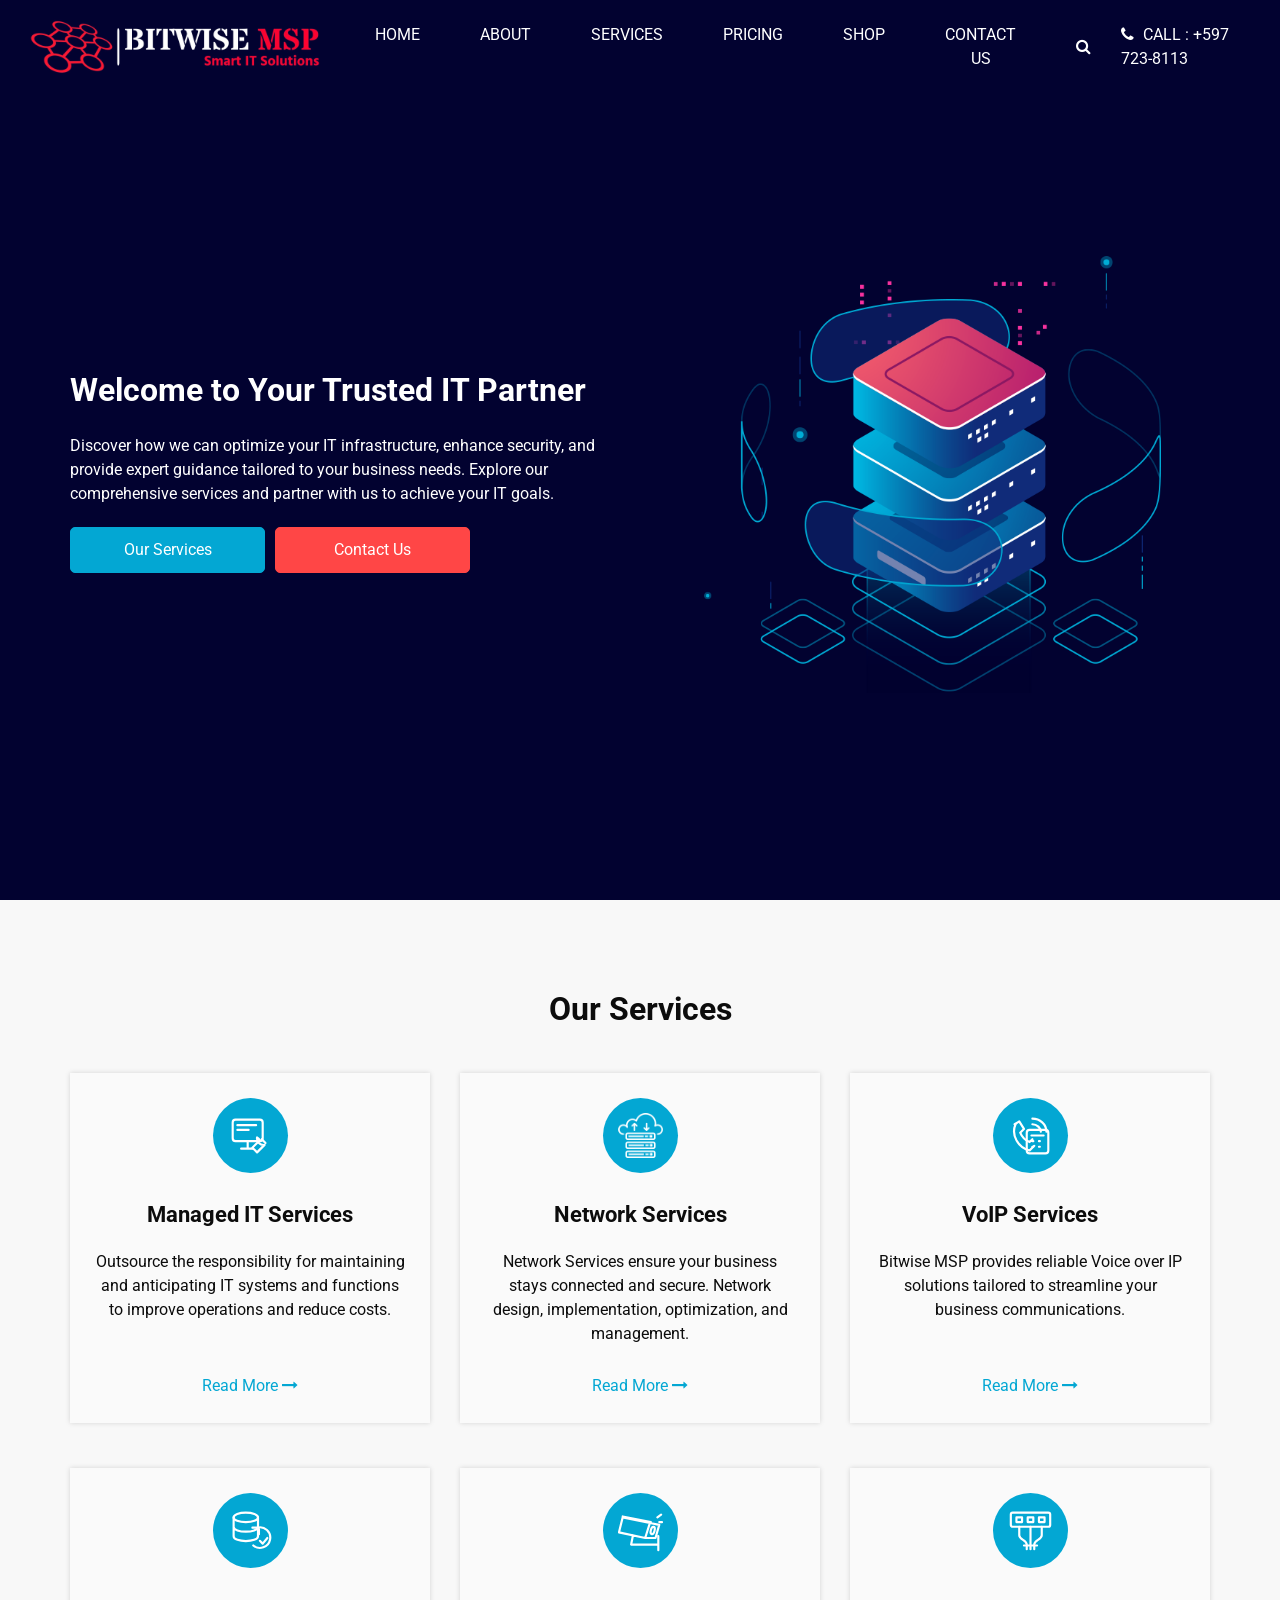
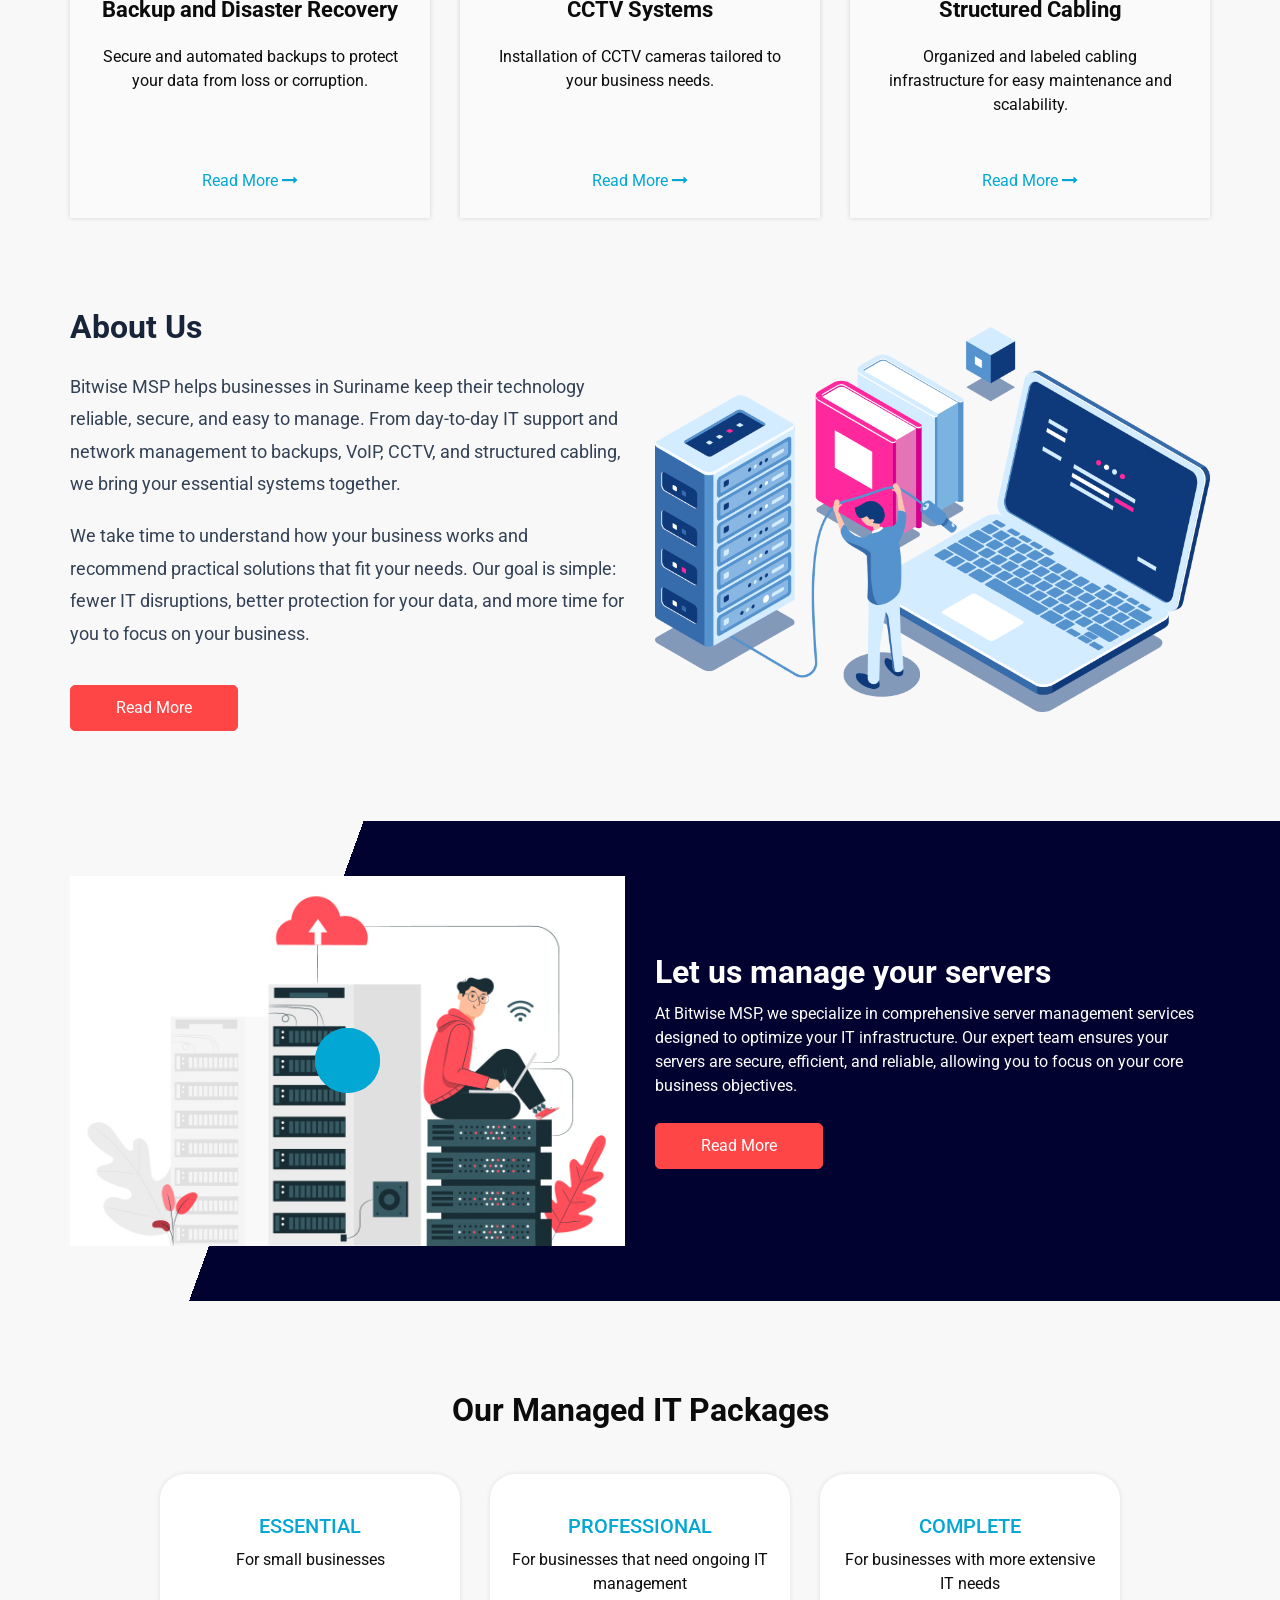
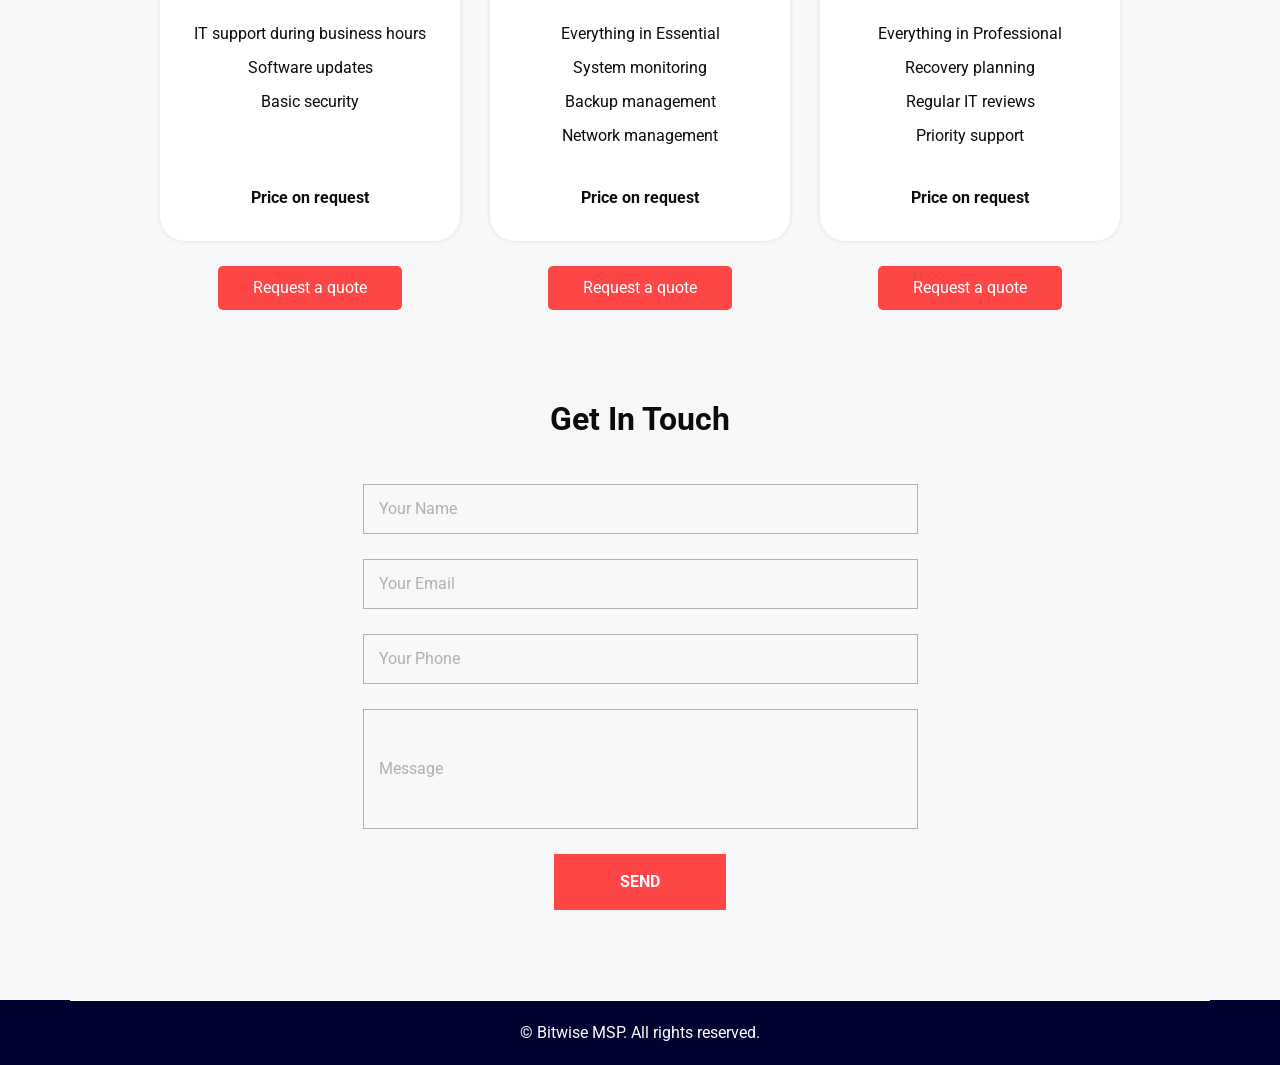
==== commit 8a5eca7e: "Add Shop to website navigation" ====
--- a/index.html
+++ b/index.html
@@ -58,6 +58,7 @@
               <li class="nav-item">
                 <a class="nav-link" href="price.html">Pricing</a>
               </li>
+              <li class="nav-item"><a class="nav-link" href="shop.html">Shop</a></li>
               <li class="nav-item">
                 <a class="nav-link" href="contact.html">Contact Us</a>
               </li>
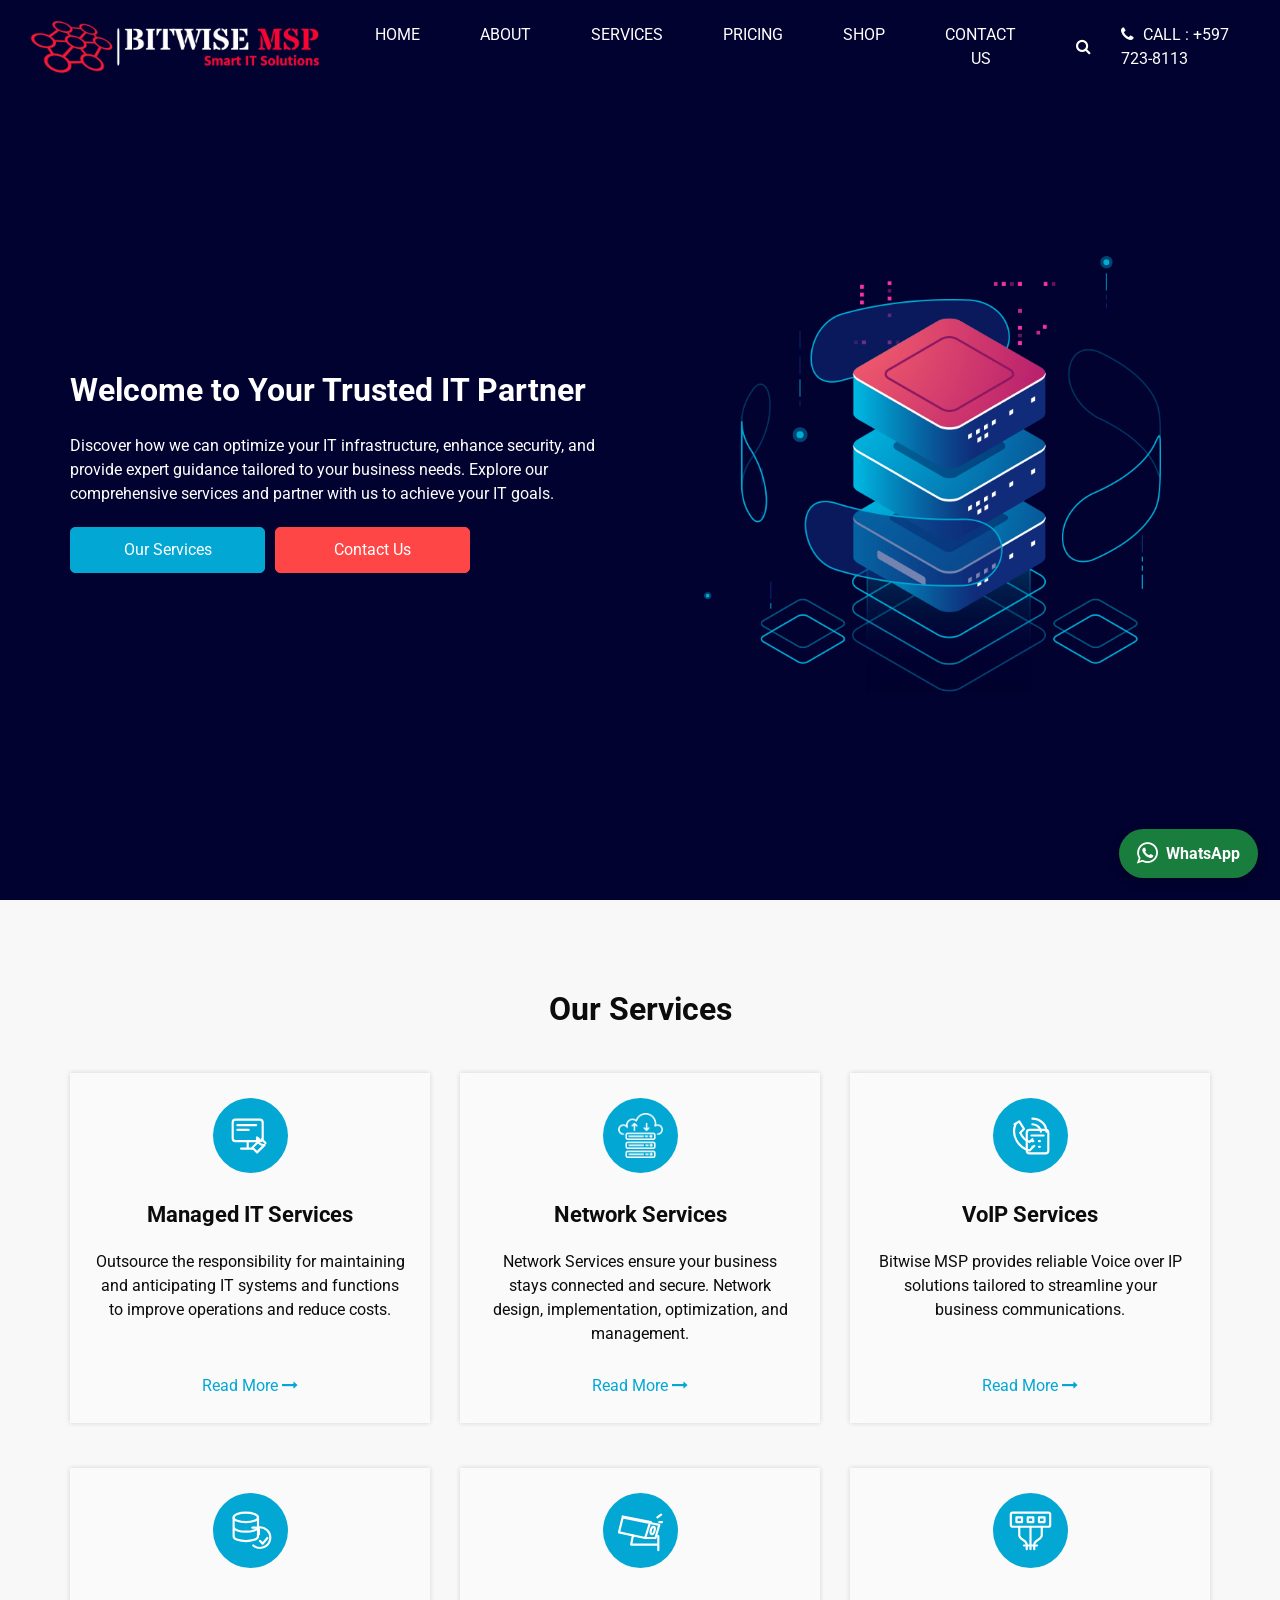
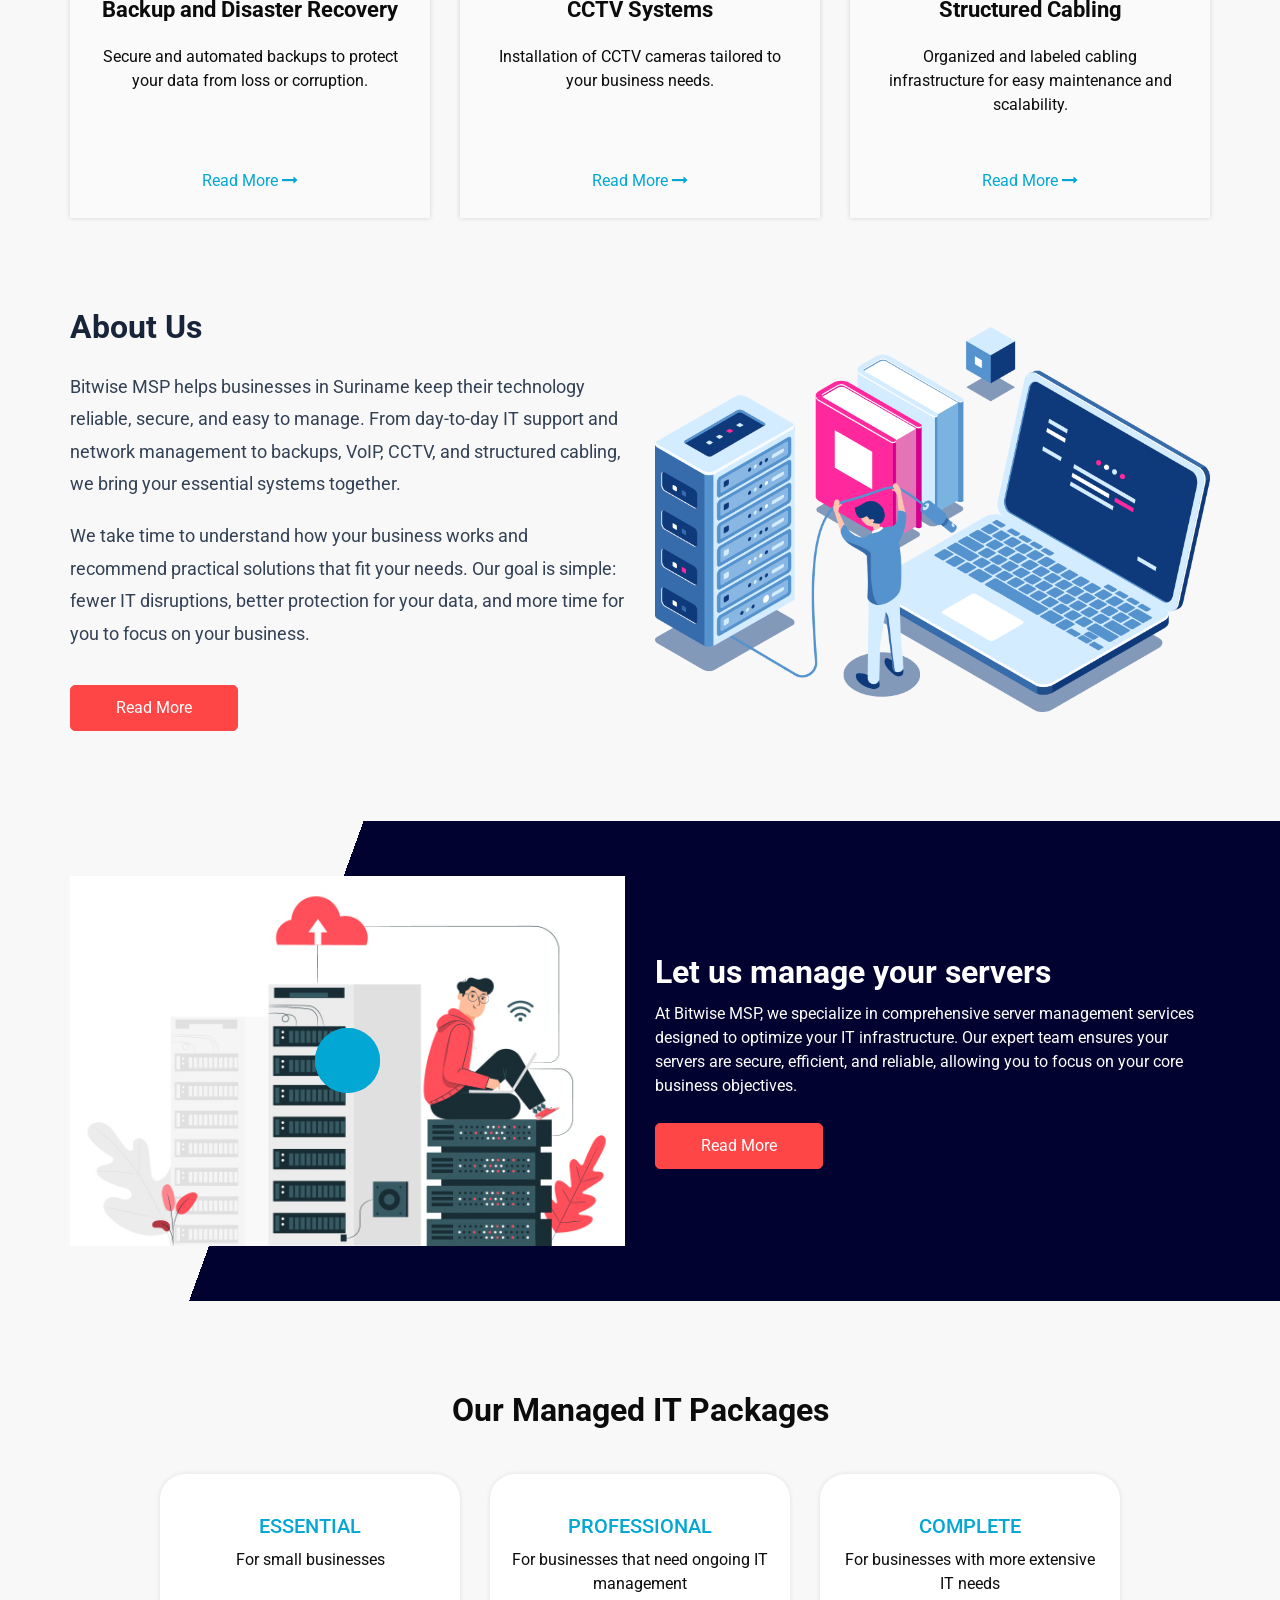
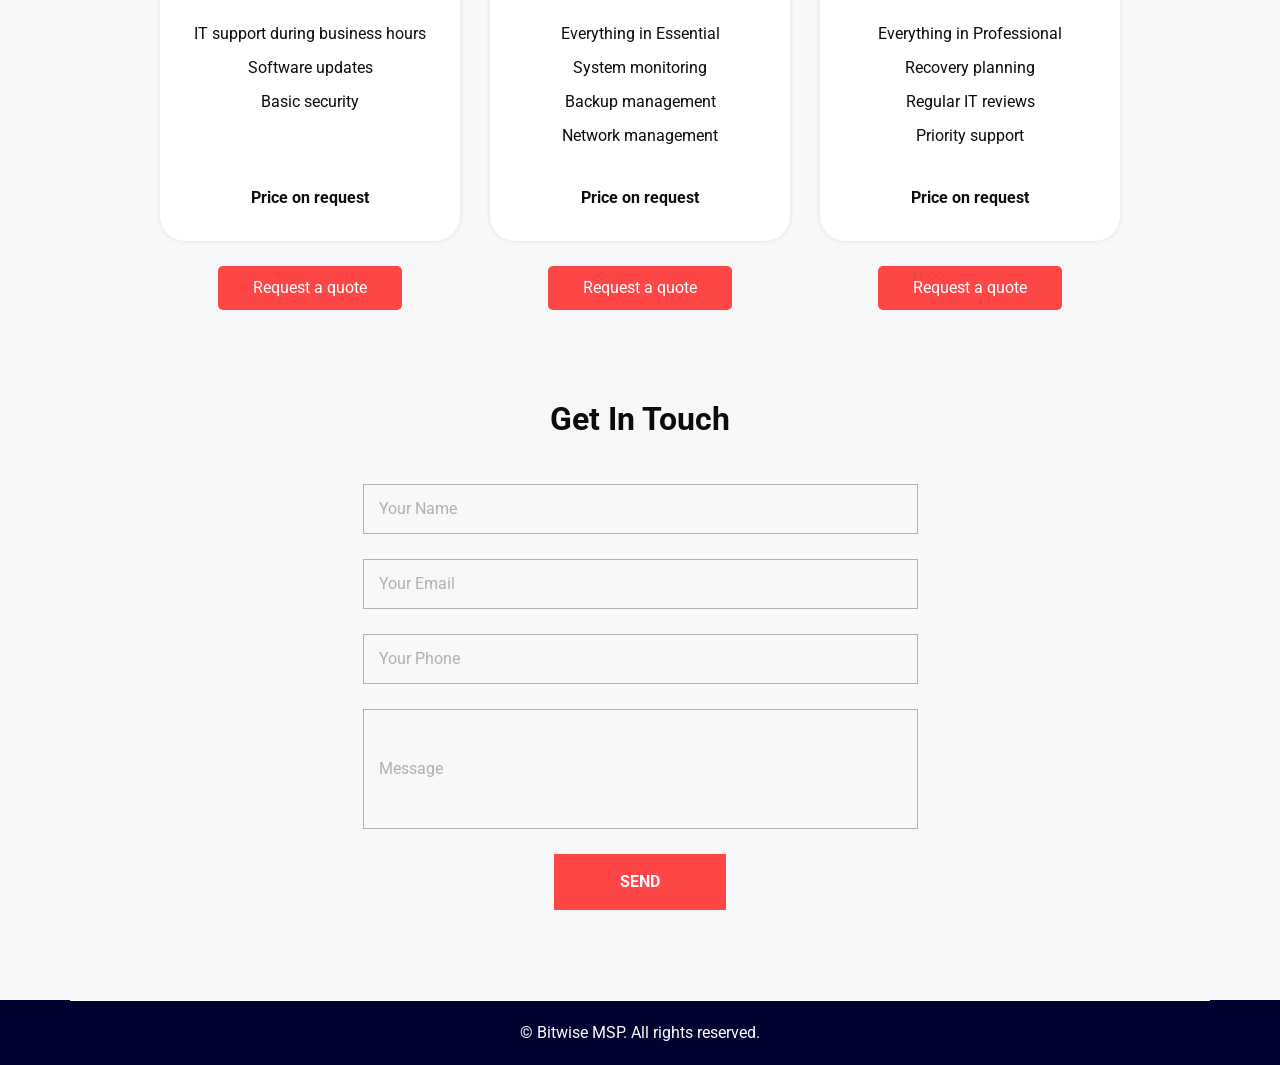
==== commit 6cd35f4c: "Add direct WhatsApp contact on all pages" ====
--- a/index.html
+++ b/index.html
@@ -29,6 +29,12 @@
   <!-- responsive style -->
   <link href="css/responsive.css" rel="stylesheet" />
 
+<style>
+.whatsapp_chat { position: fixed; bottom: 22px; right: 22px; z-index: 1000; display: flex; align-items: center; gap: 8px; padding: 12px 18px; border-radius: 30px; background: #187d3d; color: #fff; box-shadow: 0 3px 12px #0003; font-weight: 700; }
+.whatsapp_chat:hover, .whatsapp_chat:focus { background: #11612e; color: #fff; }
+.whatsapp_chat .fa { font-size: 25px; }
+@media (max-width: 575px) { .whatsapp_chat { bottom: 16px; right: 16px; padding: 10px 14px; } }
+</style>
 </head>
 
 <body>
@@ -469,5 +475,6 @@
 })();
 </script>
 
+<a class="whatsapp_chat" href="https://wa.me/5977238113" target="_blank" rel="noopener noreferrer" aria-label="Chat with Bitwise MSP on WhatsApp"><i class="fa fa-whatsapp" aria-hidden="true"></i><span>WhatsApp</span></a>
 </body>
 </html>
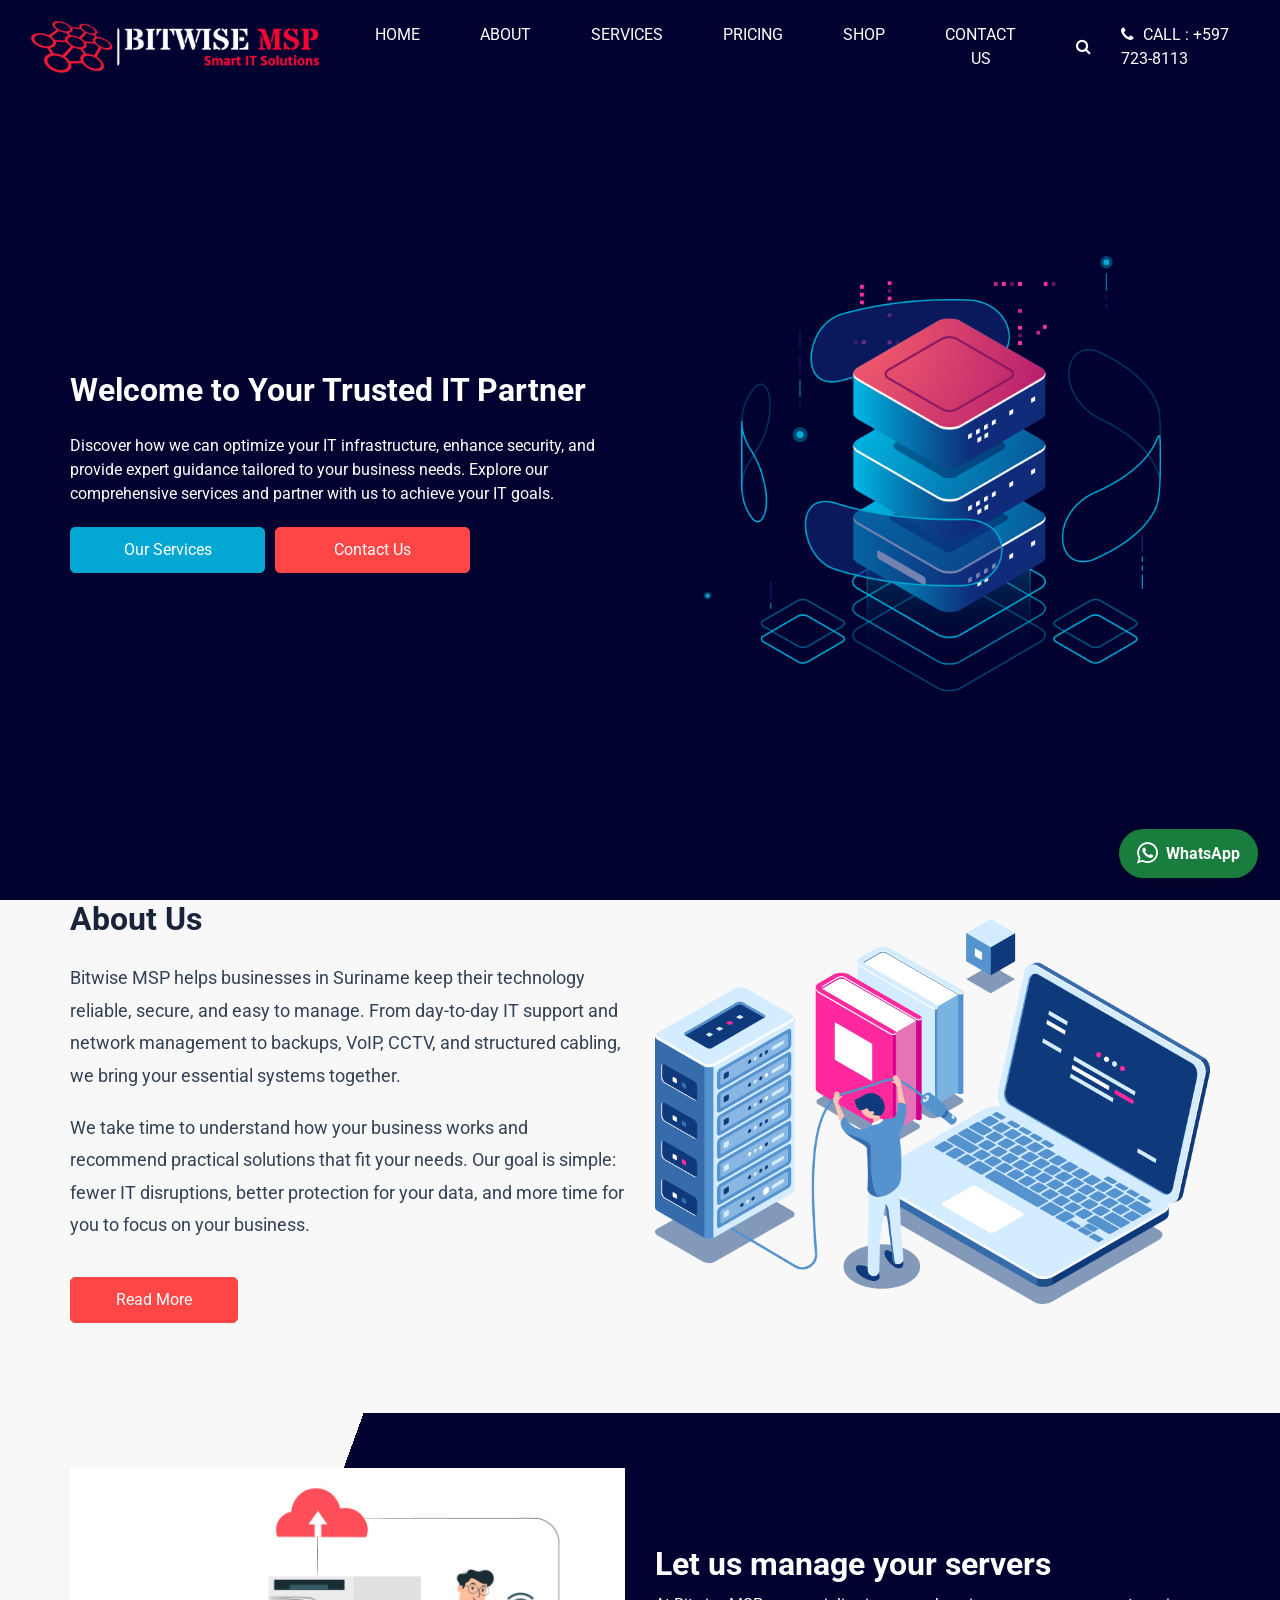
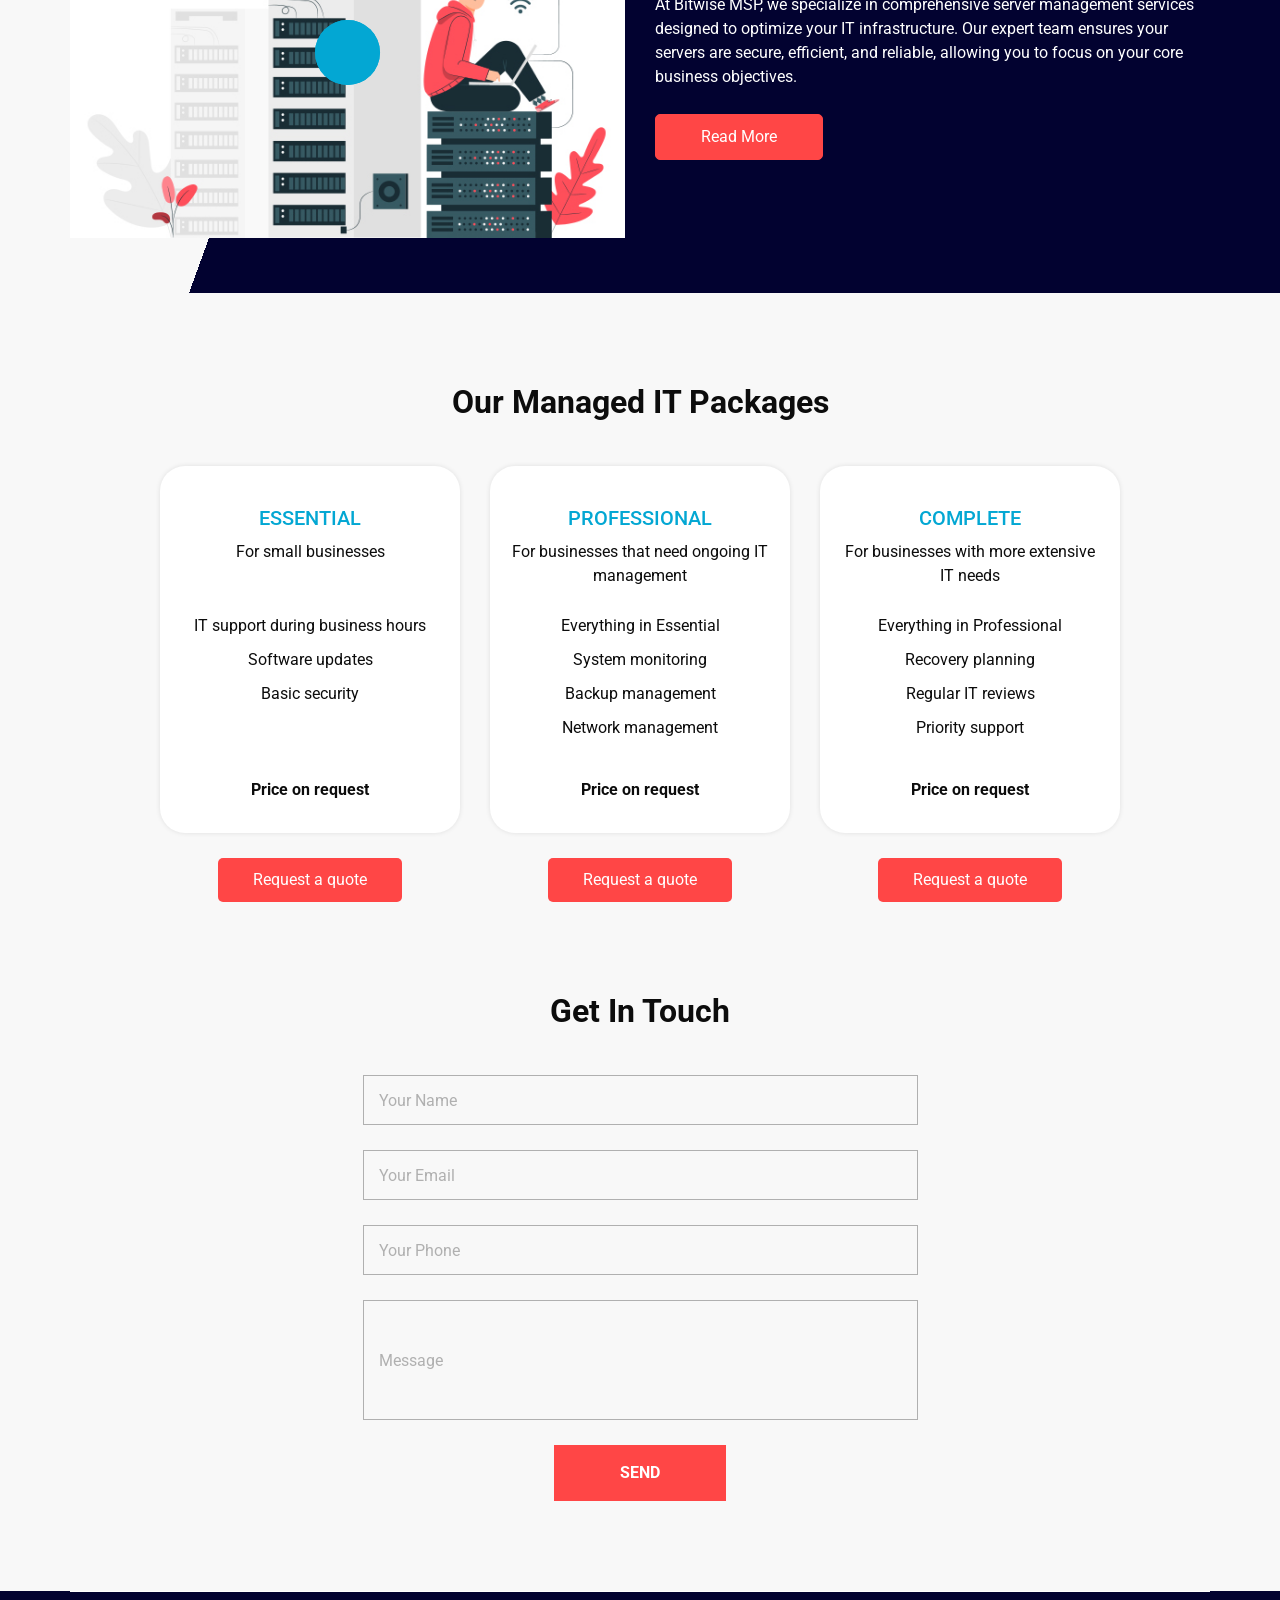
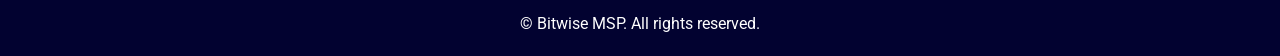
==== commit 908fe018: "Remove service cards from homepage" ====
--- a/index.html
+++ b/index.html
@@ -198,140 +198,7 @@
 
   <!-- service section -->
 
-  <section class="service_section layout_padding">
-    <div class="container">
-      <div class="heading_container heading_center">
-        <h2>
-          Our Services
-        </h2>
-      </div>
-    </div>
-    <div class="container ">
-      <div class="row">
-        <div class="col-md-6 col-lg-4">
-          <div class="box ">
-            <div class="img-box">
-              <img src="images/managed-it.svg" alt="Managed IT Services">
-            </div>
-            <div class="detail-box">
-              <h4>
-                Managed IT Services
-              </h4>
-              <p>
-                Outsource the responsibility for maintaining and anticipating IT systems and functions to improve operations and reduce costs.
-              </p>
-              <a href="service.html">
-                Read More
-                <i class="fa fa-long-arrow-right" aria-hidden="true"></i>
-
-              </a>
-            </div>
-          </div>
-        </div>
-        <div class="col-md-6 col-lg-4">
-          <div class="box ">
-            <div class="img-box">
-              <img src="images/s2.png" alt="">
-            </div>
-            <div class="detail-box">
-              <h4>
-                Network Services
-              </h4>
-              <p>
-                Network Services ensure your business stays connected and secure. 
-                Network design, implementation, optimization, and management.
-              </p>
-              <a href="service.html">
-                Read More
-                <i class="fa fa-long-arrow-right" aria-hidden="true"></i>
-
-              </a>
-            </div>
-          </div>
-        </div>
-        <div class="col-md-6 col-lg-4 ">
-          <div class="box ">
-            <div class="img-box">
-              <img src="images/voip-phone.svg" alt="VoIP Services">
-            </div>
-            <div class="detail-box">
-              <h4>
-                VoIP Services
-              </h4>
-              <p>
-                Bitwise MSP provides reliable Voice over IP solutions tailored to streamline your business communications.
-              </p>
-              <a href="service.html">
-                Read More
-                <i class="fa fa-long-arrow-right" aria-hidden="true"></i>
-
-              </a>
-            </div>
-          </div>
-        </div>
-        <div class="col-md-6 col-lg-4">
-          <div class="box ">
-            <div class="img-box">
-              <img src="images/backup-recovery.svg" alt="Backup and Disaster Recovery">
-            </div>
-            <div class="detail-box">
-              <h4>
-                Backup and Disaster Recovery
-              </h4>
-              <p>
-                Secure and automated backups to protect your data from loss or corruption.
-              </p>
-              <a href="service.html">
-                Read More
-                <i class="fa fa-long-arrow-right" aria-hidden="true"></i>
-
-              </a>
-            </div>
-          </div>
-        </div>
-        <div class="col-md-6 col-lg-4">
-          <div class="box ">
-            <div class="img-box">
-              <img src="images/cctv-security.svg" alt="CCTV Systems">
-            </div>
-            <div class="detail-box">
-              <h4>
-                CCTV Systems
-              </h4>
-              <p>
-                Installation of CCTV cameras tailored to your business needs.
-              </p>
-              <a href="service.html">
-                Read More
-                <i class="fa fa-long-arrow-right" aria-hidden="true"></i>
-
-              </a>
-            </div>
-          </div>
-        </div>
-        <div class="col-md-6 col-lg-4">
-          <div class="box ">
-            <div class="img-box">
-              <img src="images/structured-cabling.svg" alt="Structured Cabling">
-            </div>
-            <div class="detail-box">
-              <h4>
-                Structured Cabling
-              </h4>
-              <p>
-                Organized and labeled cabling infrastructure for easy maintenance and scalability.
-              </p>
-              <a href="service.html">
-                Read More
-                <i class="fa fa-long-arrow-right" aria-hidden="true"></i>
-
-              </a>
-            </div>
-          </div>
-        </div>
-      </div>
-    </div>
-  </section>
+  
 
   <!-- end service section -->
 
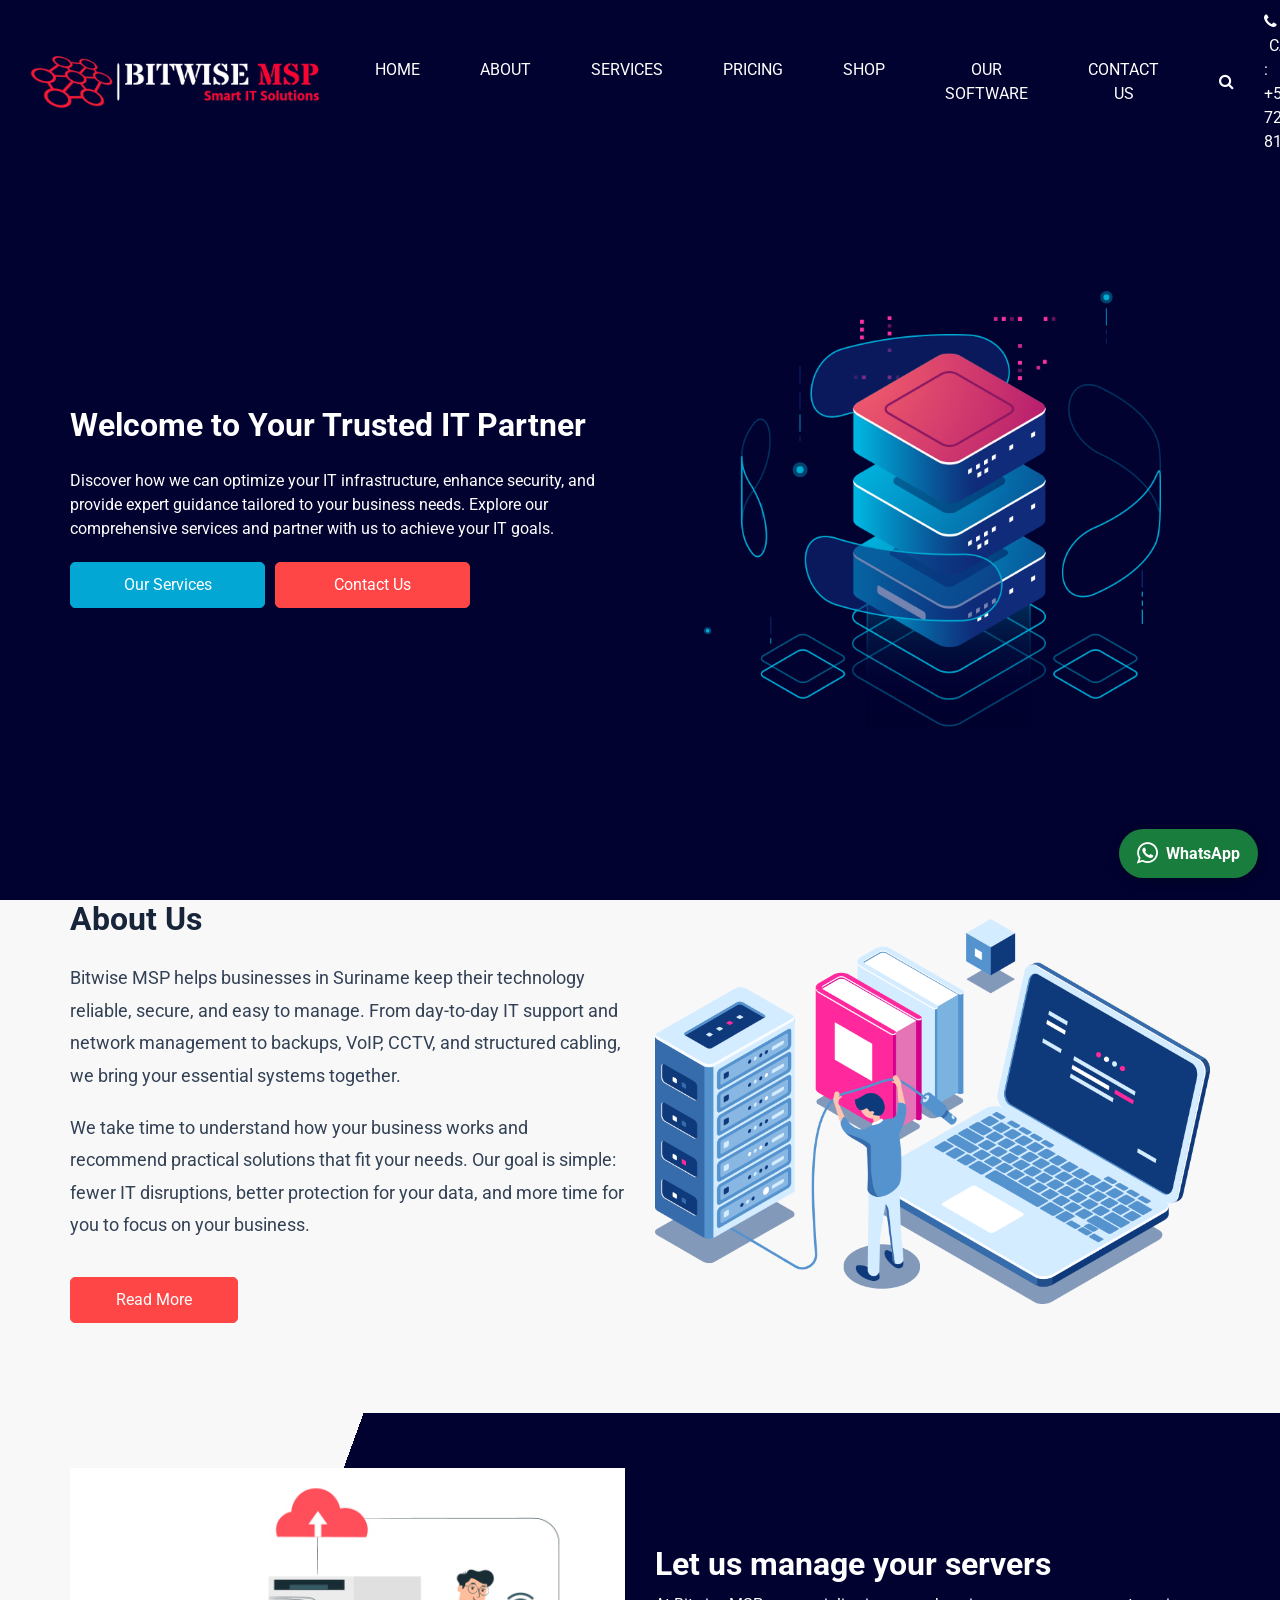
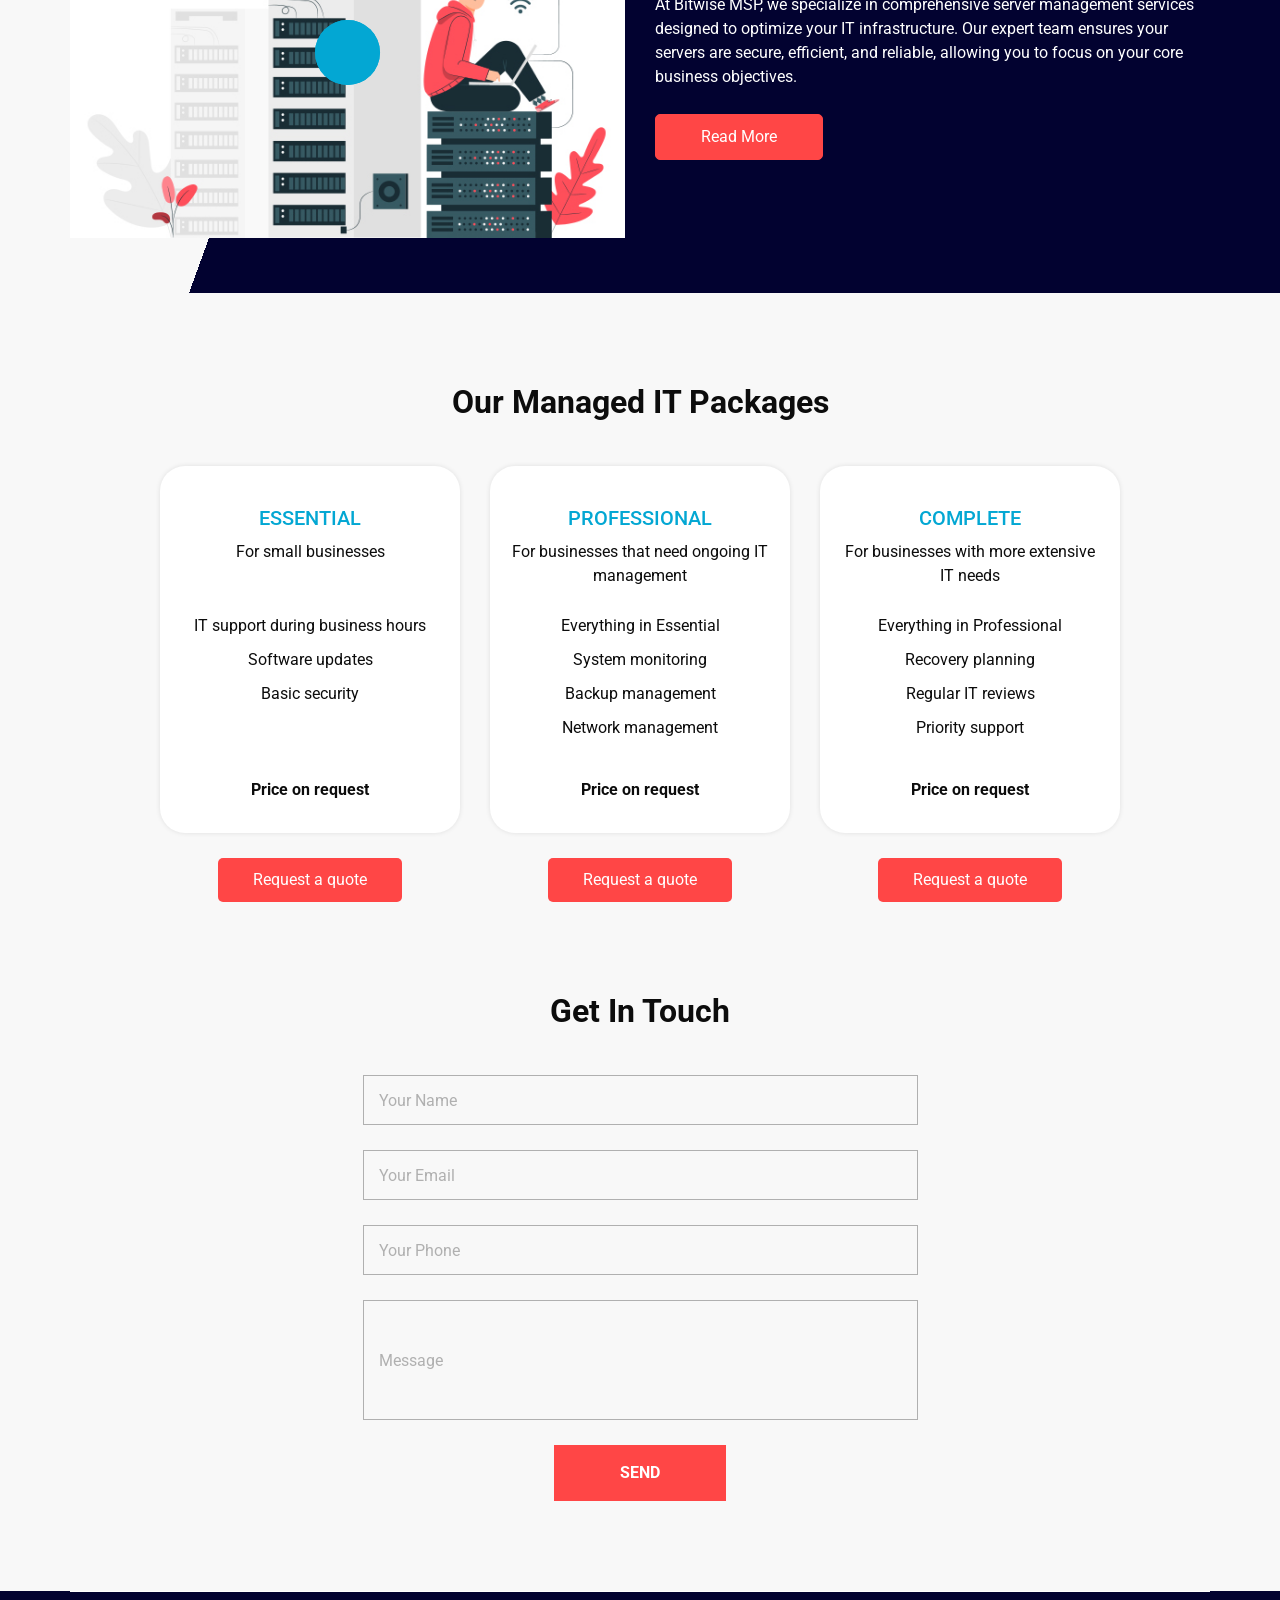
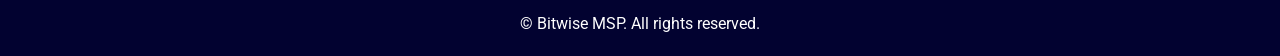
==== commit 58e06f89: "Add Our Software navigation and software shop category" ====
--- a/index.html
+++ b/index.html
@@ -8,7 +8,7 @@
   <!-- Mobile Metas -->
   <meta name="viewport" content="width=device-width, initial-scale=1, shrink-to-fit=no" />
   <!-- Site Metas -->
-  <link rel="icon" href="images/fevicon.png" type="image/gif" />
+  <link rel="icon" href="/images/bitwise-favicon.svg" type="image/svg+xml">
   <meta name="keywords" content="" />
   <meta name="description" content="" />
   <meta name="author" content="" />
@@ -64,7 +64,7 @@
               <li class="nav-item">
                 <a class="nav-link" href="price.html">Pricing</a>
               </li>
-              <li class="nav-item"><a class="nav-link" href="shop.html">Shop</a></li>
+              <li class="nav-item"><a class="nav-link" href="shop.html">Shop</a></li><li class="nav-item"><a class="nav-link" href="software.html">Our Software</a></li>
               <li class="nav-item">
                 <a class="nav-link" href="contact.html">Contact Us</a>
               </li>
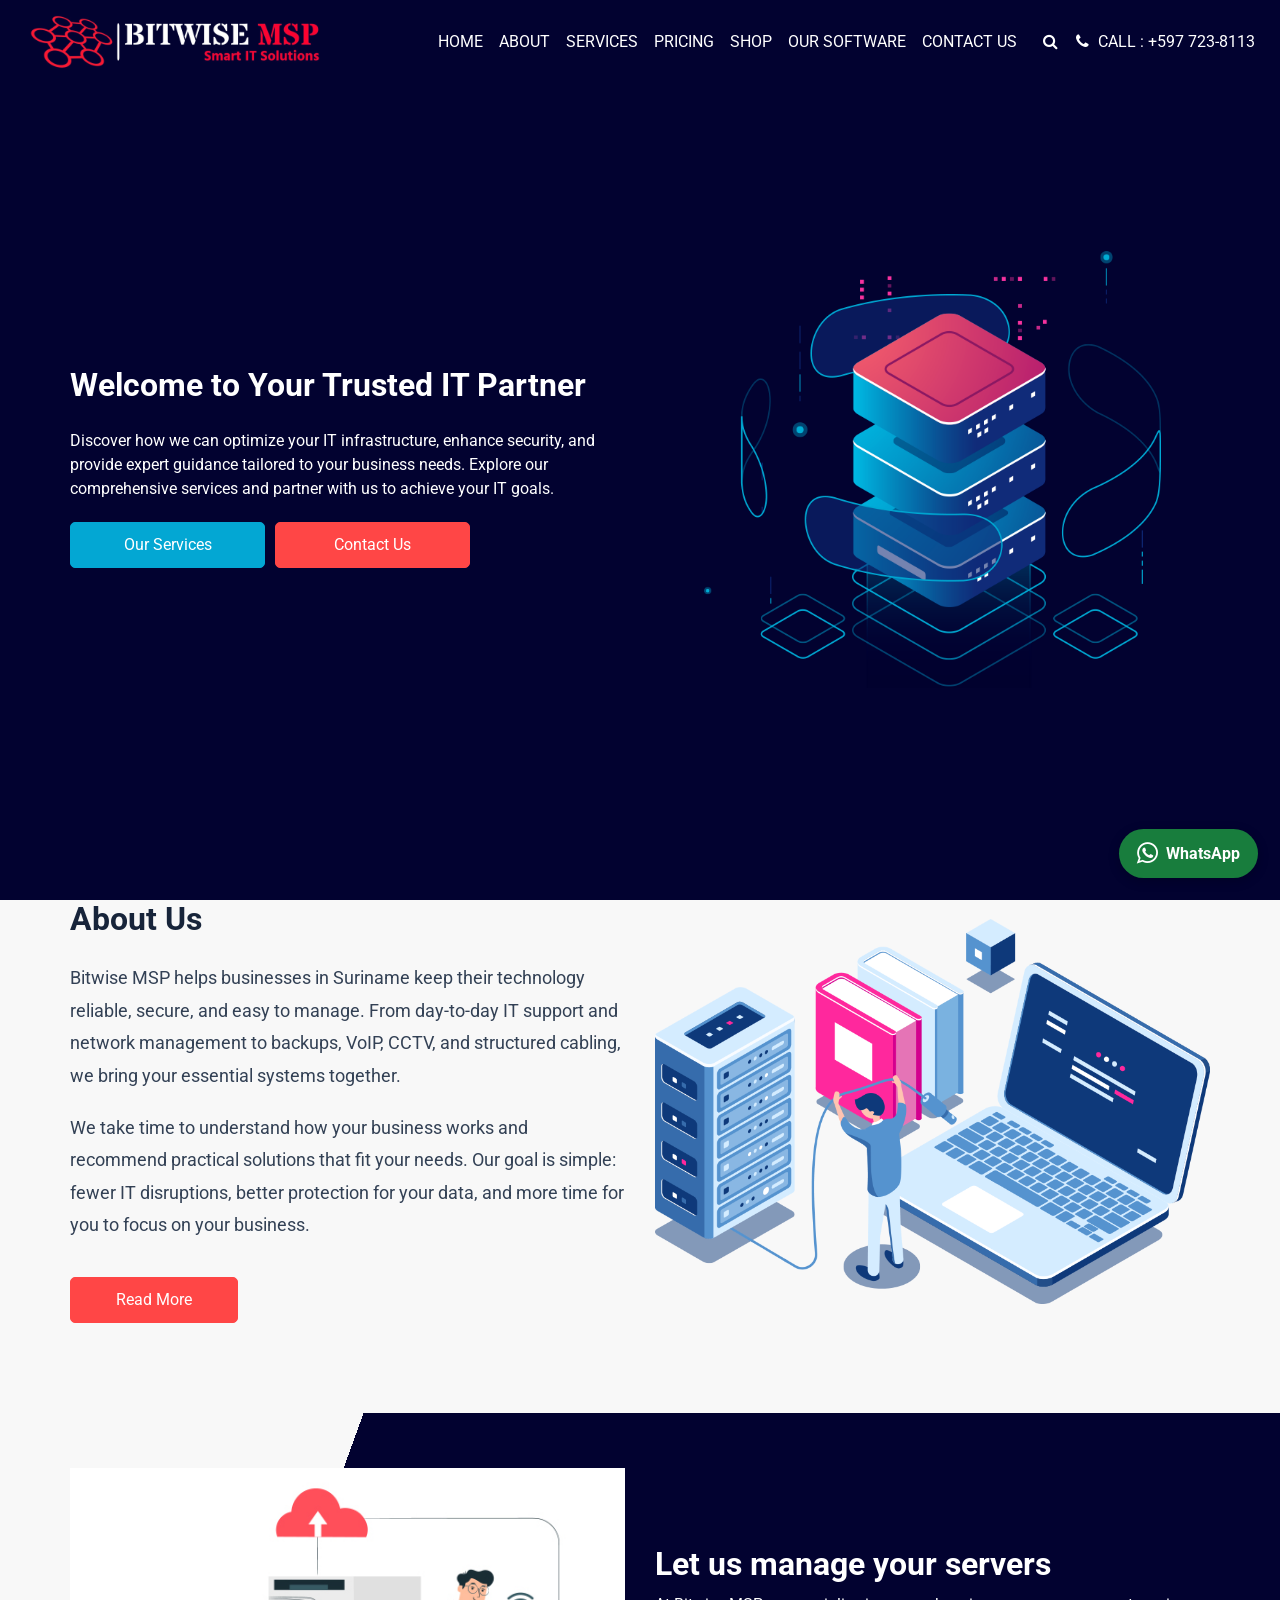
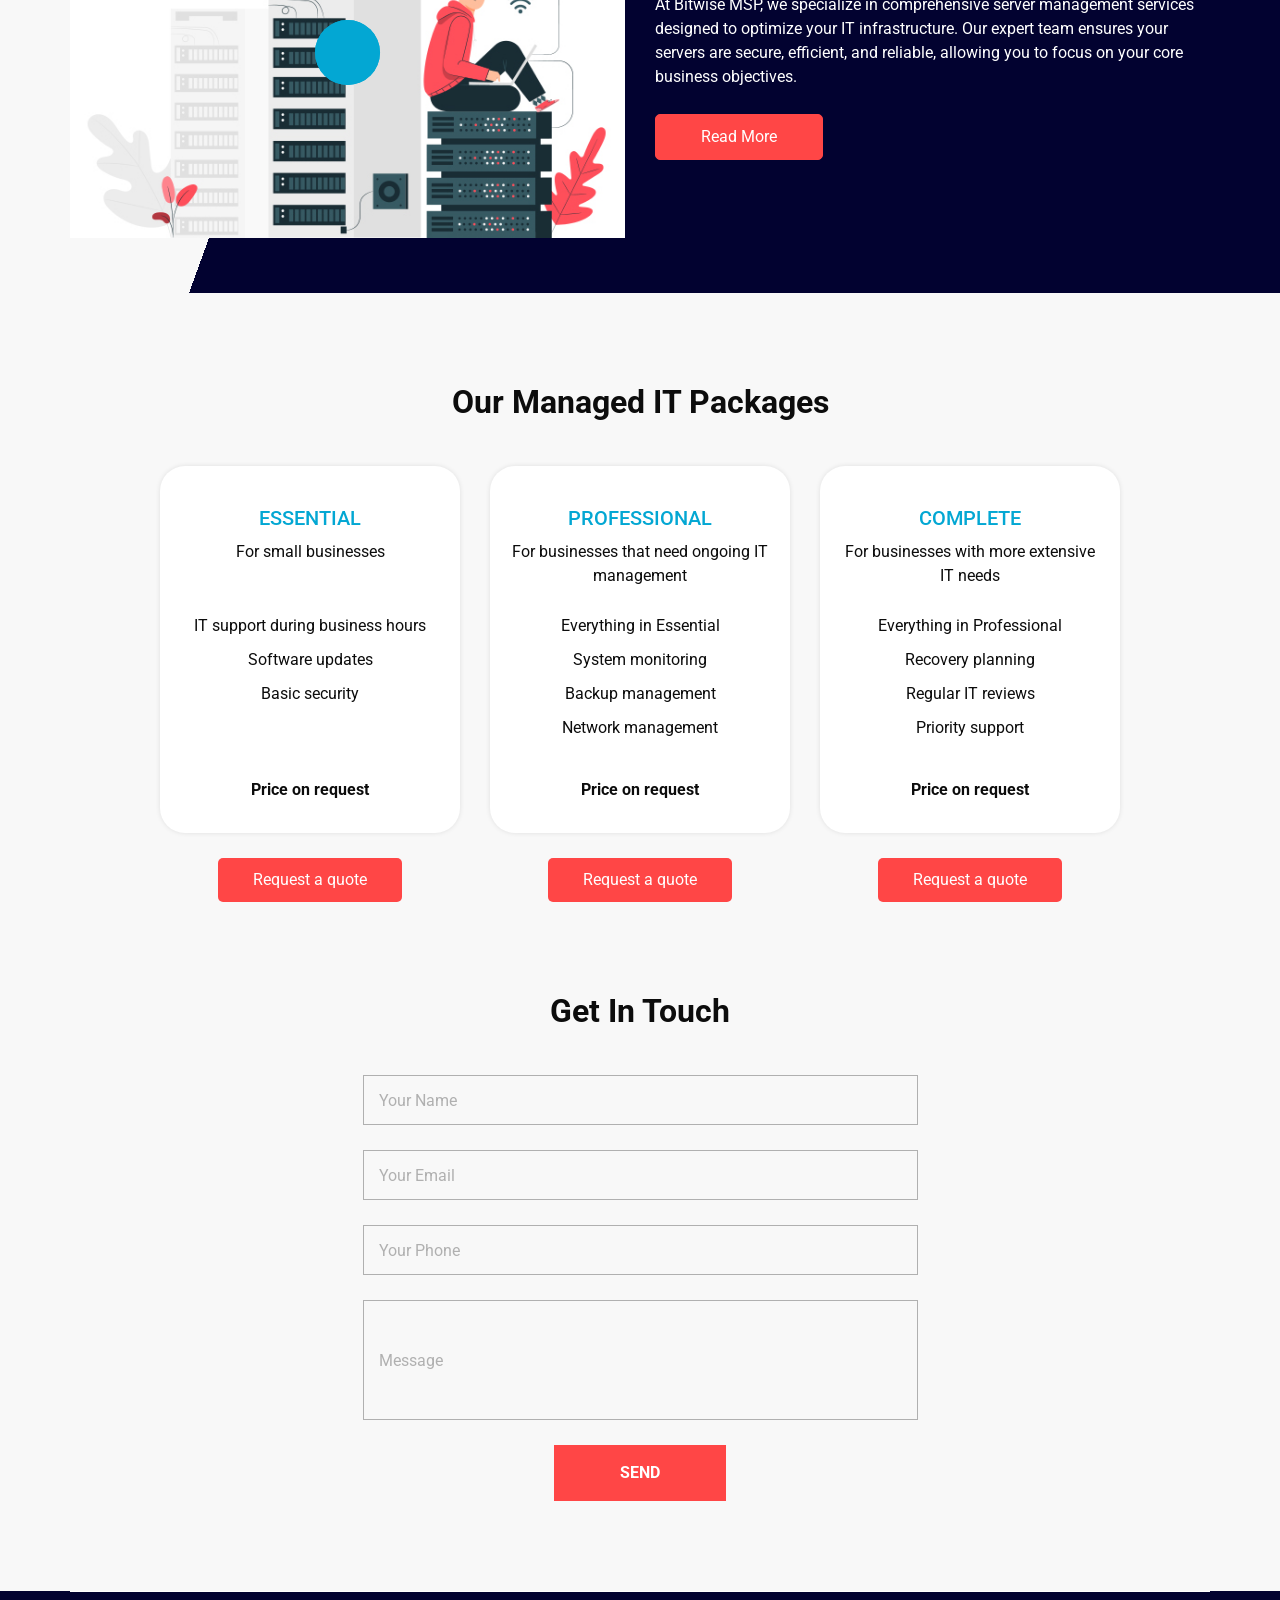
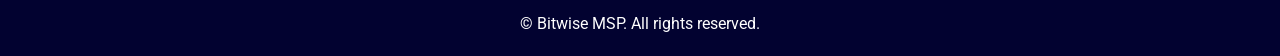
==== commit f5c5397f: "Refresh navigation stylesheet on index.html" ====
--- a/index.html
+++ b/index.html
@@ -27,7 +27,7 @@
   <!-- Custom styles for this template -->
   <link href="css/style.css?v=equal-packages" rel="stylesheet" />
   <!-- responsive style -->
-  <link href="css/responsive.css" rel="stylesheet" />
+  <link href="css/responsive.css?v=f944db1" rel="stylesheet" />
 
 <style>
 .whatsapp_chat { position: fixed; bottom: 22px; right: 22px; z-index: 1000; display: flex; align-items: center; gap: 8px; padding: 12px 18px; border-radius: 30px; background: #187d3d; color: #fff; box-shadow: 0 3px 12px #0003; font-weight: 700; }
--- a/css/responsive.css
+++ b/css/responsive.css
@@ -2,7 +2,38 @@
 
 @media (max-width: 1120px) {}
 
-@media (max-width: 992px) {
+@media (min-width: 992px) {
+  .custom_nav-container .navbar-nav {
+    align-items: center;
+  }
+
+  .custom_nav-container .navbar-nav .nav-item .nav-link {
+    padding: 8px;
+    margin: 0;
+    white-space: nowrap;
+  }
+
+  .custom_nav-container .quote_btn-container {
+    white-space: nowrap;
+  }
+
+  .custom_nav-container .nav_search-btn {
+    margin: 0 8px;
+  }
+}
+
+@media (min-width: 992px) and (max-width: 1199.98px) {
+  .navbar-expand-lg.custom_nav-container {
+    flex-wrap: wrap;
+  }
+
+  .navbar-expand-lg.custom_nav-container .navbar-collapse {
+    flex-basis: 100%;
+    padding: 8px 0 0;
+  }
+}
+
+@media (max-width: 991.98px) {
   .hero_area {
     min-height: auto;
   }
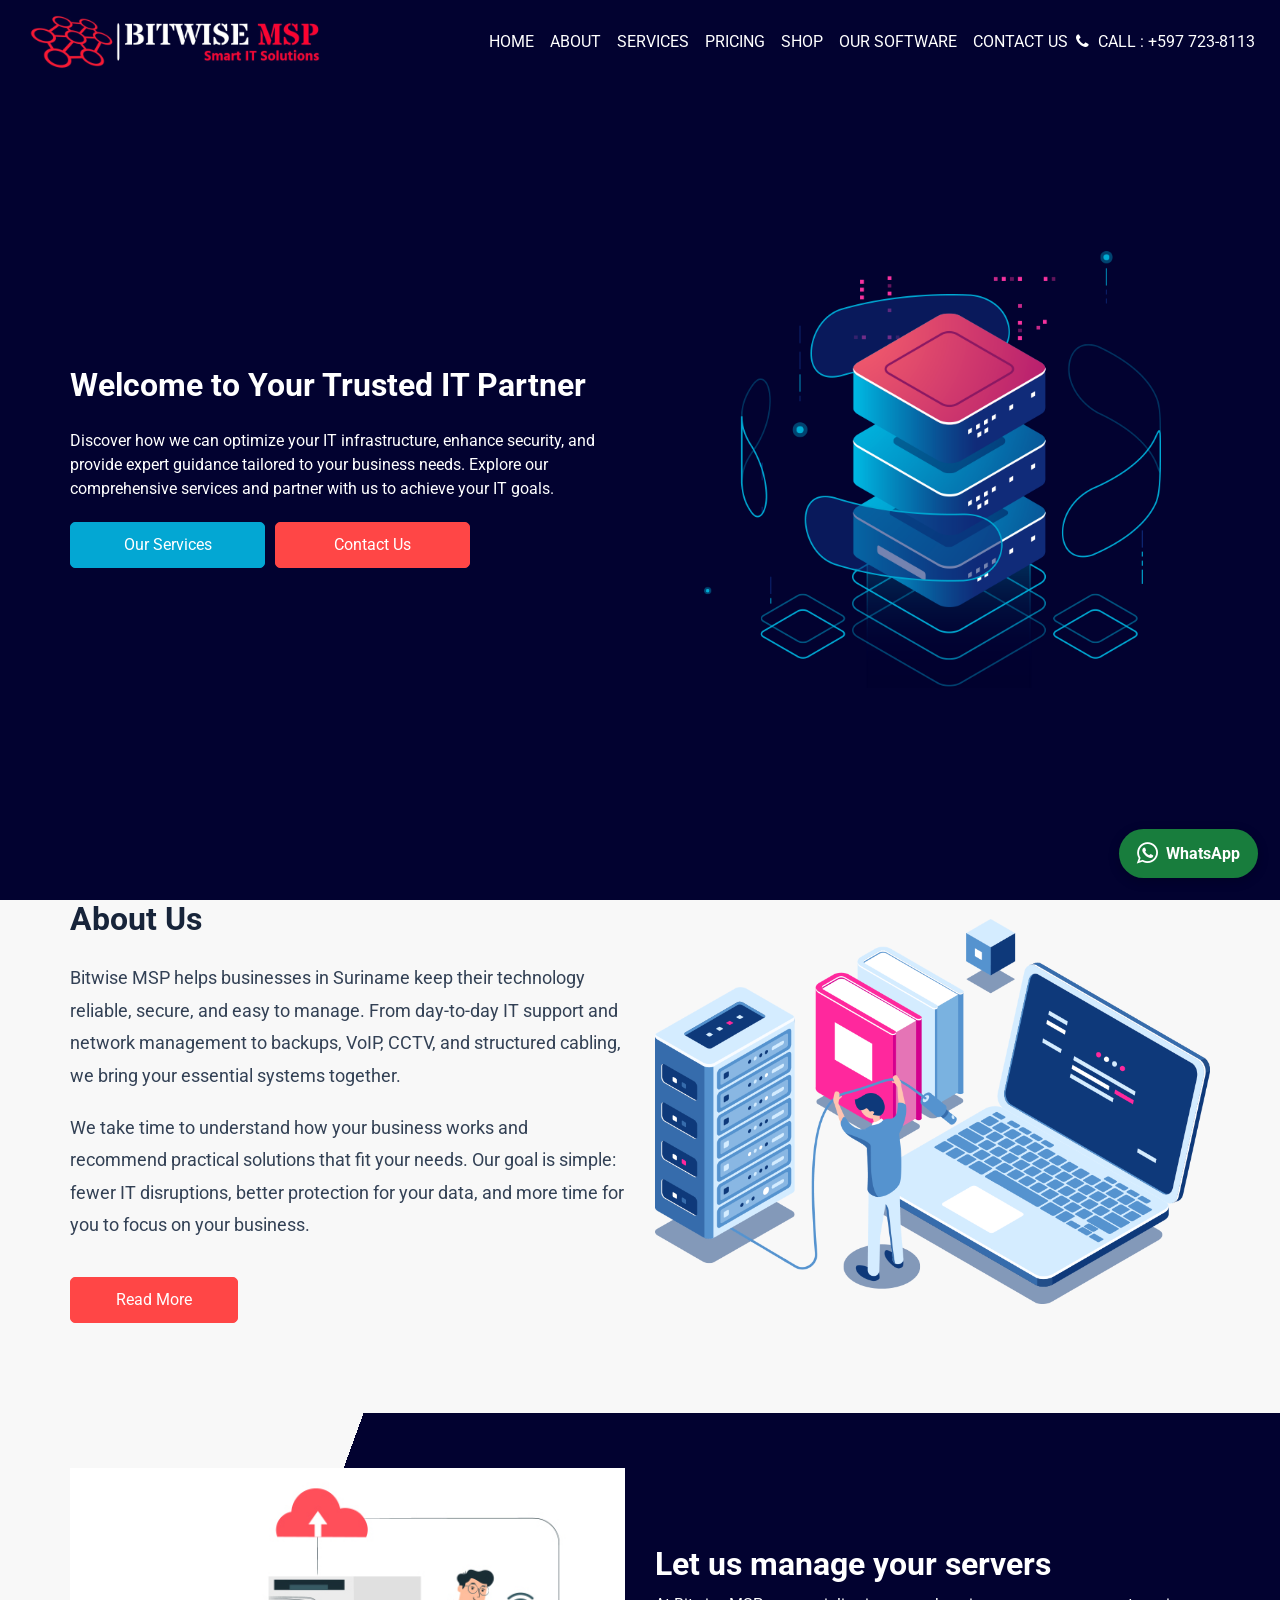
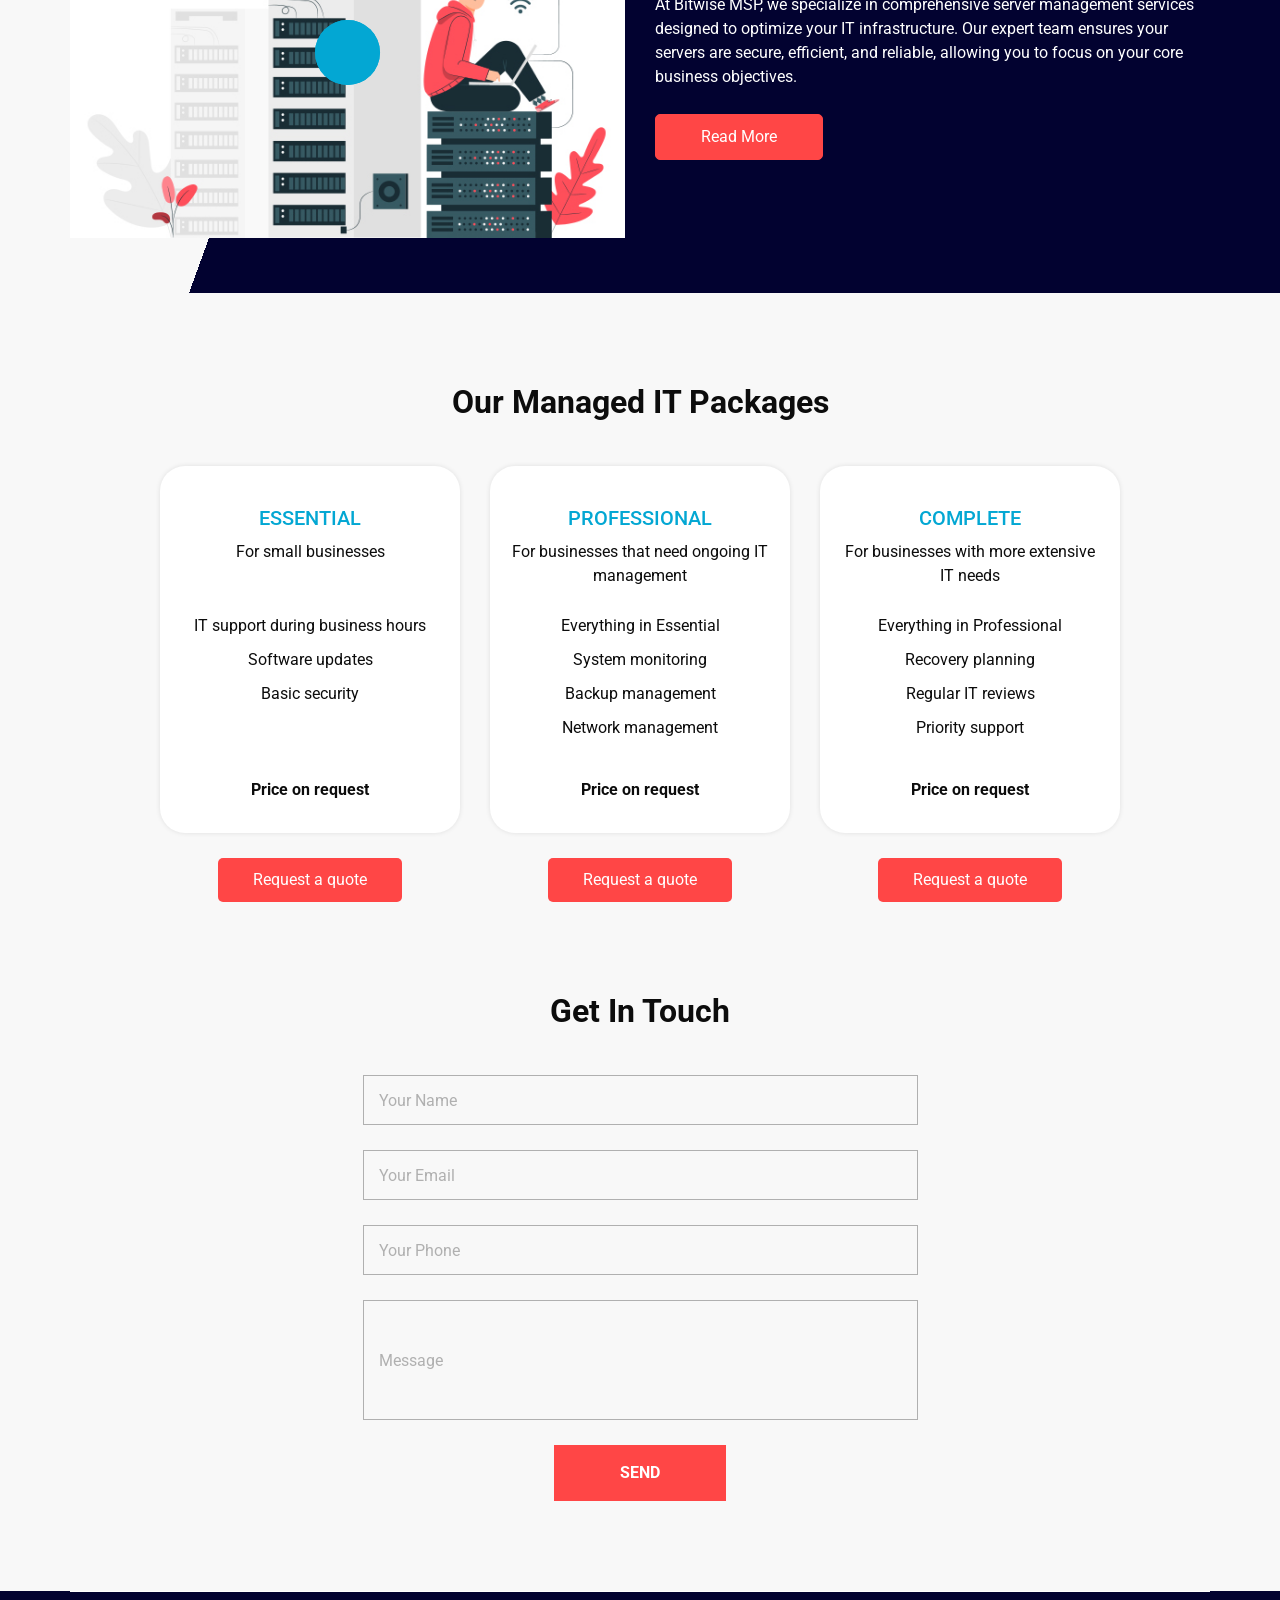
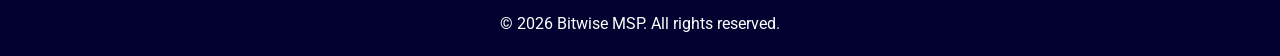
==== commit 78e792df: "Fix public website forms and remove broken header controls" ====
--- a/index.html
+++ b/index.html
@@ -70,11 +70,6 @@
               </li>
             </ul>
             <div class="quote_btn-container">
-              <form class="form-inline">
-                <button class="btn   nav_search-btn" type="submit">
-                  <i class="fa fa-search" aria-hidden="true"></i>
-                </button>
-              </form>
               <a href="tel:+5977238113">
                 <i class="fa fa-phone" aria-hidden="true"></i>
                 <span>
@@ -289,21 +284,21 @@
       <div class="row">
         <div class="col-md-8 col-lg-6 mx-auto">
           <div class="form_container">
-            <form action="">
+            <form action="https://formspree.io/f/xpwawpka" method="post">
               <div>
-                <input type="text" placeholder="Your Name" />
+                <input type="text" placeholder="Your Name" name="fullName" required/>
               </div>
               <div>
-                <input type="email" placeholder="Your Email" />
+                <input type="email" placeholder="Your Email" name="email" required/>
               </div>
               <div>
-                <input type="text" placeholder="Your Phone" />
+                <input type="text" placeholder="Your Phone" name="phone" required/>
               </div>
               <div>
-                <input type="text" class="message-box" placeholder="Message" />
+                <input type="text" class="message-box" placeholder="Message" name="message" required/>
               </div>
               <div class="btn_box ">
-                <button>
+                <button type="submit">
                   SEND
                 </button>
               </div>
@@ -330,17 +325,8 @@
   <!-- bootstrap js -->
   <script src="js/bootstrap.js"></script>
   <!-- custom js -->
-  <script src="js/custom.js"></script>
-
-  <script src="https://support.bitwisesr.com/assets/chat/chat-no-jquery.min.js"></script>
-<script>
-(function() {
-  new ZammadChat({
-    fontSize: '12px',
-    chatId: 1
-  });
-})();
-</script>
+  <script src="js/custom.js?v=audit-fixes"></script>
+
 
 <a class="whatsapp_chat" href="https://wa.me/5977238113" target="_blank" rel="noopener noreferrer" aria-label="Chat with Bitwise MSP on WhatsApp"><i class="fa fa-whatsapp" aria-hidden="true"></i><span>WhatsApp</span></a>
 </body>
